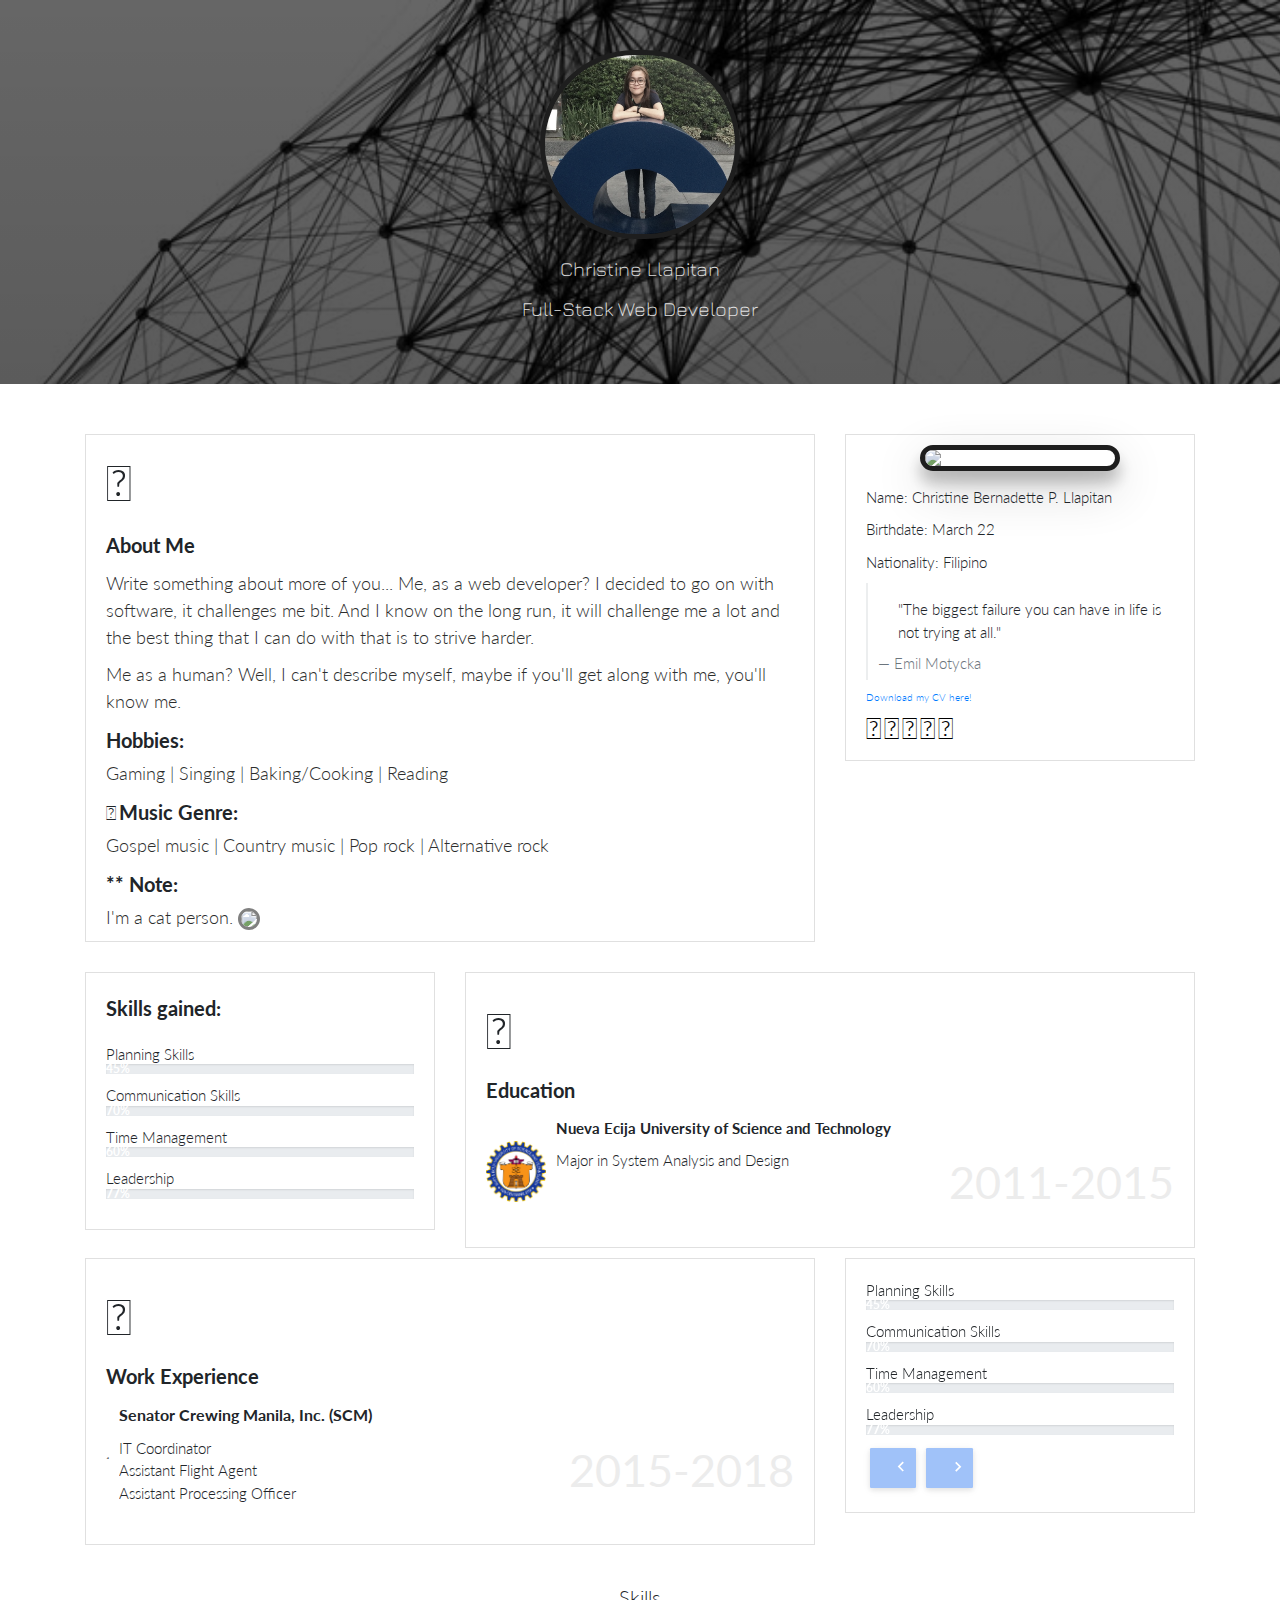
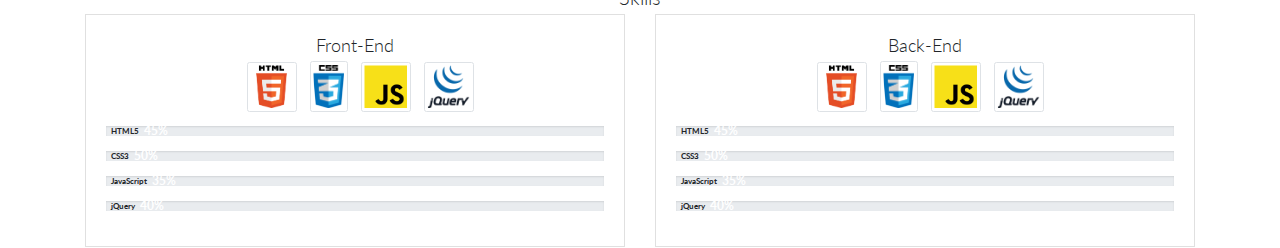
==== index.html @ e7c8477d "MyPortfolio" ====
<!DOCTYPE html>
<html lang="en">
<meta charset="utf-8">
<meta name="viewport" content="width=device-width, initial-scale=1.0">
<meta http-equiv="X-UA-Compatible" content="IE-Edge">	
<!-- Font Awesome -->
<link rel="stylesheet" href="https://maxcdn.bootstrapcdn.com/font-awesome/4.7.0/css/font-awesome.min.css">

<link rel="stylesheet" href="https://use.fontawesome.com/releases/v5.1.0/css/all.css" integrity="sha384-lKuwvrZot6UHsBSfcMvOkWwlCMgc0TaWr+30HWe3a4ltaBwTZhyTEggF5tJv8tbt" crossorigin="anonymous">

<link rel='stylesheet prefetch' href='http://maxcdn.bootstrapcdn.com/bootstrap/3.3.4/css/bootstrap.min.css'>

<!-- Bootstrap core CSS -->
<link href="css/MDB Free/css/bootstrap.min.css" rel="stylesheet">
<!-- Material Design Bootstrap -->
<link href="css/MDB Free/css/mdb.min.css" rel="stylesheet">

<link rel="stylesheet" href="css/home.css">
<head>
	<title>it's Chris </title>
</head>
<body>

	<div class="container-fluid" id="landingimage">
		<div class="row">
			<div id="contents" class="col align-self-center">
				<div id="profile">	
					<img src="img/front.JPG" class="animated bounceIn img-fluid mx-auto d-block z-depth-3" id="imageprof">
				</div>
				<div class="animated bounceInRight text-center">
					<p id="nameko">Christine Llapitan</p>
					<p id="description">Full-Stack Web Developer</p>
				</div>					
			</div>			
		</div>					
	</div>

	<div class="container-fluid" id="section-1">
		<div class="container" id="aboutme">
			<div class="row">
				<div class="col-md-8">
					<div class="border border-light">
						<p><i class="fa-5x fas fa-question-circle"></i></p>
						<p id="titleabout" class="font-weight-bold">About Me</p>
						<p id="info">Write something about more of you...
						Me, as a web developer? I decided to go on with software, it challenges me bit. And I know on the long run, it will challenge me a lot and the best thing that I can do with that is to strive harder.</p>
						<p id="info">Me as a human? Well, I can't describe myself, maybe if you'll 
						get along with me, you'll know me.</p>
						<i class="fa-2x fas fa-table-tennis"></i>
						<label>Hobbies:</label>
						<p id="info">Gaming | Singing | Baking/Cooking | Reading</p>
						<i class="fa-2x fas fa-headphones"></i>
						<label>Music Genre:</label>
						<p id="info">Gospel music | Country music | Pop rock | Alternative rock</p>
						<label>** Note:</label>
						<p id="info">I'm a cat person. <img id="caticon" src="https://png.icons8.com/metro/50/000000/black-cat.png">
						</p>
					</div>
				</div>	
				<div class="col-md-4">
					<div class="border border-light">							
						<div class="middle">
							<img src="img/prof.jpg" class="img-fluid mx-auto d-block z-depth-3">
						</div>
						<br>
						<p id="info">Name: Christine Bernadette P. Llapitan</p>
						<p id="info">Birthdate: March 22</p>
						<p id="info">Nationality: Filipino</p>
						<blockquote class="blockquote">
							<p class="mb-0" id="info">"The biggest failure you can have in life is not trying at all."</p>
							<footer class="blockquote-footer" id="info">Emil Motycka</footer>
						</blockquote> 
						<a href="link/to/your/download/file" download="filename">Download my CV here!</a>
						<p id="social-media">
							<a href=""><i class="fab fa-github-square"></i></a>
							<a href=""><i class="fab fa-gitlab"></i></a>
							<a href=""><i class="fab fa-linkedin"></i></a>
							<a href=""><i class="fab fa-facebook-square"></i></a>
							<a href=""><i class="fab fa-twitter-square"></i></a>
						</p>
					</div>
				</div>
			</div>
		</div>

		<!-- section 2 -->
		<div class="container" id="section-2">
			<div class="row">
				<div class="col-md-4">
					<div class="border border-light">
						<p id="gained" class="font-weight-bold"> Skills gained:</p>
						<div class="barWrapper">
							<p>Planning Skills</p>
							<div class="progress">
								<div class="progress-bar" role="progressbar" aria-valuenow="45" aria-valuemin="0" aria-valuemax="100">
									<span class="font-weight-bold">45%</span>
								</div>
							</div>								
						</div>

						<div class="barWrapper">
							<p>Communication Skills</p>
							<div class="progress">
								<div class="progress-bar" role="progressbar" aria-valuenow="70" aria-valuemin="0" aria-valuemax="100">
									<span class="font-weight-bold">70%</span>
								</div>
							</div>								
						</div>

						<div class="barWrapper">
							<p>Time Management</p>
							<div class="progress">
								<div class="progress-bar" role="progressbar" aria-valuenow="60" aria-valuemin="0" aria-valuemax="100">
									<span class="font-weight-bold">60%</span>
								</div>
							</div>								
						</div>

						<div class="barWrapper">
							<p>Leadership</p>
							<div class="progress">
								<div class="progress-bar" role="progressbar" aria-valuenow="77" aria-valuemin="0" aria-valuemax="100">
									<span class="font-weight-bold">77%</span>
								</div>
							</div>								
						</div>
					</div>
				</div>

				<div class="col-md-8">
					<div class="border border-light">
						<p class="">
							<i class="fa-5x fas fa-graduation-cap"></i>
						</p>
						<h2 class="font-weight-bold">Education</h2>
						<div id="schools">
							<div class="media">
								<img class="d-flex align-self-center mr-3" src="img/logo.png" alt="logo placeholder image">
								<div class="media-body">
									<p class="d-block d-sm-block d-md-block d-lg-none" id="year">2011-2015</p>
									<p class="mt-0 font-weight-bold">Nueva Ecija University of Science and Technology</p>
									<p class="mb-0 d-inline-block">Major in System Analysis and Design</p>
									<p class="pull-right d-inline-block"><span class="d-none d-sm-none d-md-none d-lg-block">2011-2015</span></p>
								</div>
							</div>
						</div>
					</div>
				</div>
			</div>

			<div class="row">
				<div class="col-md-8">
					<div class="border border-light">
						<p class="">
							<i class="fa-5x fas fa-suitcase"></i>
						</p>
						<h2 class="font-weight-bold">Work Experience</h2>
						<div id="work">
							<ul class="list-unstyled">

								<li class="media">
									<p class="d-flex align-self-center mr-3">
										<i class="fas fa-star"></i>
									</p>
									<div class="media-body">
										<p class="d-block d-sm-block d-md-block d-lg-none" id="year">2015-2018</p>
										<p class="mt-0 font-weight-bold">Senator Crewing Manila, Inc. (SCM)</p>
										<div class="mb-0 d-inline-block">								
											<ul class="list-unstyled">
												<li>IT Coordinator</li>
												<li>Assistant Flight Agent</li>
												<li>Assistant Processing Officer</li>
											</ul>
										</div>
										<div class="pull-right d-inline-block">
											<p class="d-none d-sm-none d-md-none d-lg-block">2015-2018</p>
										</div>
									</div>
								</li>
<!-- 
								<li class="media">
									<p class="d-flex align-self-center mr-3">
										<i class="fas fa-star"></i>
									</p>
									<div class="media-body">
										<p class="d-block d-sm-block d-md-block d-lg-none" id="year">2015</p>
										<p class="mt-0 font-weight-bold">Human PH (clothing)</p>
										<div class="mb-0 d-inline-block">
											<ul class="list-unstyled">
												<li>Cashier</li>
											</ul>
										</div>
									</div>
								</li> -->

							</ul>
						</div>							
					</div>
				</div>
				<div class="col-md-4">
					<div class="border border-light">
						<!--Carousel Wrapper-->
						<div id="carousel-example-1z" class="carousel slide carousel-fade" data-ride="carousel" data-interval="false">
							<!--Slides-->
							<div class="carousel-inner" role="listbox">
								<!--First slide-->
								<div class="carousel-item active">
									<!-- <img class="d-block w-100" src="https://mdbootstrap.com/img/Photos/Slides/img%20(130).jpg" alt="First slide"> -->
									<div class="d-block w-100" alt="First slide">
										<div class="barWrapper">
											<p>Planning Skills</p>
											<div class="progress">
												<div class="progress-bar" role="progressbar" aria-valuenow="45" aria-valuemin="0" aria-valuemax="100">
													<span class="font-weight-bold">45%</span>
												</div>
											</div>								
										</div>

										<div class="barWrapper">
											<p>Communication Skills</p>
											<div class="progress">
												<div class="progress-bar" role="progressbar" aria-valuenow="70" aria-valuemin="0" aria-valuemax="100">
													<span class="font-weight-bold">70%</span>
												</div>
											</div>								
										</div>

										<div class="barWrapper">
											<p>Time Management</p>
											<div class="progress">
												<div class="progress-bar" role="progressbar" aria-valuenow="60" aria-valuemin="0" aria-valuemax="100">
													<span class="font-weight-bold">60%</span>
												</div>
											</div>								
										</div>

										<div class="barWrapper">
											<p>Leadership</p>
											<div class="progress">
												<div class="progress-bar" role="progressbar" aria-valuenow="77" aria-valuemin="0" aria-valuemax="100">
													<span class="font-weight-bold">77%</span>
												</div>
											</div>								
										</div>

									</div>
								</div>
								<!--/First slide-->
								<!--Second slide-->
								<div class="carousel-item">
									<img class="d-block w-100" src="https://mdbootstrap.com/img/Photos/Slides/img%20(129).jpg" alt="Second slide">
								</div>
								<!--/Second slide-->
								<!--Third slide-->
								<div class="carousel-item">
									<img class="d-block w-100" src="https://mdbootstrap.com/img/Photos/Slides/img%20(70).jpg" alt="Third slide">
								</div>
								<!--/Third slide-->
							</div>
							<!--/.Slides-->

							<!--Controls-->
							<a class="carousel-control-prev btn btn-primary" href="#carousel-example-1z" role="button" data-slide="prev">
								<span class="carousel-control-prev-icon" aria-hidden="true"></span>
								<span class="sr-only">Previous</span>
							</a>
							<a class="carousel-control-next btn btn-primary" href="#carousel-example-1z" role="button" data-slide="next">
								<span class="carousel-control-next-icon" aria-hidden="true"></span>
								<span class="sr-only">Next</span>
							</a>
							<!--/.Controls-->
						</div>
						<!--/.Carousel Wrapper-->
					</div>
				</div>
			</div>
		</div>


		<!-- section 3 -->
		<div class="container" id="section-3">
			<h2 class="text-center">Skills</h2>
			<div class="row">
				<div class="col-md-6">
					<div id="skills" class="border border-light">
						<div class="text-center">
							<h3>Front-End</h3>
						</div>
						<div class="text-center">								
							<div class="imageprogress d-inline-block">
								<img src="img/html.png" class="img-thumbnail d-none d-sm-block">
							</div>
							<div class="imageprogress  d-inline-block">
								<img src="img/css.png" class="img-thumbnail d-none d-sm-block">
							</div>
							<div class="imageprogress  d-inline-block">
								<img src="img/js.png" class="img-thumbnail d-none d-sm-block">
							</div>
							<div class="imageprogress  d-inline-block">
								<img src="img/jquery.gif" class="img-thumbnail d-none d-sm-block">
							</div>
						</div>
						<div class="barWrapper">
							<div class="progress">
								<p id="label" class="font-weight-bold">HTML5</p>
								<div class="progress-bar" role="progressbar" aria-valuenow="45" aria-valuemin="0" aria-valuemax="100">
									<span class="font-weight-bold">45%</span>
								</div>
							</div>								
						</div>

						<div class="barWrapper">
							<div class="progress">
								<p id="label" class="font-weight-bold">CSS3</p>
								<div class="progress-bar" role="progressbar" aria-valuenow="50" aria-valuemin="0" aria-valuemax="100">
									<span class="font-weight-bold">50%</span>
								</div>
							</div>								
						</div>

						<div class="barWrapper">
							<div class="progress">
								<p id="label" class="font-weight-bold">JavaScript</p>
								<div class="progress-bar" role="progressbar" aria-valuenow="35" aria-valuemin="0" aria-valuemax="100">
									<span class="font-weight-bold">35%</span>
								</div>
							</div>								
						</div>

						<div class="barWrapper">
							<div class="progress">
								<p id="label" class="font-weight-bold">jQuery</p>
								<div class="progress-bar" role="progressbar" aria-valuenow="40" aria-valuemin="0" aria-valuemax="100">
									<span class="font-weight-bold">40%</span>
								</div>
							</div>								
						</div>

					</div>

				</div>

				<div class="col-md-6">

					<div id="skills" class="border border-light">
						<div class="text-center">
							<h3>Back-End</h3>
						</div>
						<div class="text-center">								
							<div class="imageprogress d-inline-block">
								<img src="img/html.png" class="img-thumbnail d-none d-sm-block">
							</div>
							<div class="imageprogress   d-inline-block">
								<img src="img/css.png" class="img-thumbnail d-none d-sm-block">
							</div>
							<div class="imageprogress   d-inline-block">
								<img src="img/js.png" class="img-thumbnail d-none d-sm-block">
							</div>
							<div class="imageprogress   d-inline-block">
								<img src="img/jquery.gif" class="img-thumbnail d-none d-sm-block">
							</div>
						</div>
						<div class="barWrapper">
							<div class="progress">
								<p id="label" class="font-weight-bold">HTML5</p>
								<div class="progress-bar" role="progressbar" aria-valuenow="45" aria-valuemin="0" aria-valuemax="100">
									<span class="font-weight-bold">45%</span>
								</div>
							</div>								
						</div>

						<div class="barWrapper">
							<div class="progress">
								<p id="label" class="font-weight-bold">CSS3</p>
								<div class="progress-bar" role="progressbar" aria-valuenow="50" aria-valuemin="0" aria-valuemax="100">
									<span class="font-weight-bold">50%</span>
								</div>
							</div>								
						</div>

						<div class="barWrapper">
							<div class="progress">
								<p id="label" class="font-weight-bold">JavaScript</p>
								<div class="progress-bar" role="progressbar" aria-valuenow="35" aria-valuemin="0" aria-valuemax="100">
									<span class="font-weight-bold">35%</span>
								</div>
							</div>								
						</div>

						<div class="barWrapper">
							<div class="progress">
								<p id="label" class="font-weight-bold">jQuery</p>
								<div class="progress-bar" role="progressbar" aria-valuenow="40" aria-valuemin="0" aria-valuemax="100">
									<span class="font-weight-bold">40%</span>
								</div>
							</div>								
						</div>

					</div>


				</div>
			</div>

			<div class="row">
				<div class="col-md-6">

				</div>

				<div class="col-md-6">

				</div>
			</div>

		</div>
	</div>
</body>

<script src='http://cdnjs.cloudflare.com/ajax/libs/jquery/2.1.3/jquery.min.js'></script>
<script src='http://maxcdn.bootstrapcdn.com/bootstrap/3.3.4/js/bootstrap.min.js'></script>
<script type="text/javascript" src="css/MDB Free/js/jquery-3.3.1.min.js"></script>
<!-- Bootstrap tooltips -->
<script type="text/javascript" src="css/MDB Free/js/popper.min.js"></script>
<!-- Bootstrap core JavaScript -->
<script type="text/javascript" src="css/MDB Free/js/bootstrap.min.js"></script>
<!-- MDB core JavaScript -->
<script type="text/javascript" src="css/MDB Free/js/mdb.min.js"></script>

<script type="text/javascript" src="js/script.js"></script>
</html>
---- css/home.css ----
@import url('https://fonts.googleapis.com/css?family=Lato');
@import url('https://fonts.googleapis.com/css?family=Jura');

/*

.grid {
	display: grid;
	grid-gap: 10px;
	grid-template-columns: repeat(auto-fill, minmax(250px,1fr));
	grid-auto-rows: 20px;
}*/

body{
	margin: 0 auto;
	font-family: 'Lato', sans-serif;
	text-rendering: optimizeLegibility;
	-webkit-font-smoothing: antialiased;
	/*background-color: #9A9EAB;*/

}

/*Section 1*/

#landingimage{
	/*background-color: black;*/
	background: linear-gradient(rgba(0, 0, 0, .6), rgba(0,0,0,.7)), url('../img/10.jpg');
	background-attachment: fixed;
	background-position: center;
	background-repeat: no-repeat;
	background-size: cover;
	padding-top: 50px;
	padding-bottom: 50px;
	margin: 0 auto;
	/*z-index: -1;*/
}
 div#landingimage div div div#profile img#imageprof{
 	width:200px; 
 	border-radius: 350px; 
 	border: 5px solid #1e1e1e; 
 	filter: grayscale(50%); 
 	-webkit-filter: grayscale(50%);
}

div#landingimage div div div p#nameko{
	font-family: 'Jura', sans-serif;
	font-size: 2em;
	color: #e0e0e0;
}

div#landingimage div div div p#description{
	font-family: 'Jura', sans-serif;
	font-size: 2em;
	color: #e0e0e0;
}


#aboutme div div div p#titleabout{
	font-size: 2em;
}

#aboutme div div.col-md-8 div.border{
	padding-top: 10px;
	padding-left: 20px;
	padding-right: 20px;
}

#aboutme div div.col-md-4 div.border{
	padding-top: 10px;
	padding-left:  20px;
	padding-right: 20px;
}

#aboutme div div #info{
	font-size: 18px;
}

#aboutme div div.col-md-4 #info{
	font-size: 15px;
}

#aboutme div div.col-md-8 p#info{
	/*font-size: 18px;*/
	color: #2c2d2d;
}

#aboutme div div p#social-media a{
	font-size: 30px;
	color:black;

}

#aboutme div div label{
	font-size: 20px;
}

#aboutme div div.col-md-8 img#caticon{
	border: 3px solid gray;
	width: 50px;
}

#aboutme div div img{
	filter: grayscale(50%);
	-webkit-filter: grayscale(50%); /* Safari 6.0 - 9.0 */
	width: 200px;
	/*margin: 0 30px;*/
	border: 5px solid #1e1e1e;
	border-radius: 100px;
}

#aboutme {
	padding-top: 50px;
}


#landingimage #profile{
	padding-bottom: 15px;
}

/*Section 2*/

#section-2{
	padding-top: 30px;
}

div#section-2 div.row{
	padding-bottom: 10px;
}

div#section-2 div div.col-md-4 .border{
	padding: 20px;
}

div#section-2 div div.col-md-4 div.border p#gained{
	margin-bottom: 20px;
	font-size: 2em;
}

div#section-2 div div.col-md-4 div div.barWrapper p{
	font-size: 15px;
	margin-bottom: -1px;
}

div#section-2 div div.col-md-4 div div .progress{
	margin-bottom: 10px;
	border-radius:0;
	overflow:visible;
	height: 10px;
}
div#section-2 div div.col-md-4 div div div .progress-bar{ 
	background:#1d1e21; 
	-webkit-transition: width 1.5s ease-in-out;
	transition: width 1.5s ease-in-out;

}

div#section-2 div div div div#schools{
	margin-top: 15px;
}

div#section-2 div div.col-md-8 .border{
	padding: 20px;
}
 
div#section-2 div div.col-md-8 div div div.media img{
	width: 60px;
}

div#section-2 div div.col-md-8 div div div div.media-body p{
	font-size: 15px;
}

div#section-2 div div.col-md-8 div div div div.media-body p span{
	font-size: 45px;
	color: #ececec;
	opacity: 1;
	font-weight: 400;
}

div#section-2 div div.col-md-4 div div div div.media-body p.mt-0{
	font-size: 16px;
}

div#section-2 div div.col-md-8 div div div div.media-body p#year{
	font-size: 18px;
}

/*Work experiemce*/

div#section-2 div div.col-md-8 div div#carousel-example-1z{
	height: 50vh;
	width: 100%;
}

div#section-2 div div.col-md-8 div div#work{
	margin-top: 15px;
}

div#section-2 div div.col-md-8 div div#work ul li div.media-body p#year{
	font-size: 20px;
}

div#section-2 div div.col-md-8 div div#work ul li div div.pull-right {
	font-size: 45px;
	color: #ececec;
	opacity: 1;
	font-weight: 400;
}

div#section-2 div div.col-md-8 div div#work ul li div p.mt-0{
	font-size: 16px;
}

div#section-2 div div.col-md-8 div div#work ul li div div ul li{
	font-size: 15px;
}




/*Section 3*/

#section-3{
	padding-top: 30px;
}

div#section-3 div div.col-md-6 div#skills{
	padding: 20px;
	/*color: red;*/
}

div#section-3 div div.col-md-6 div#skills div .progress{
	margin-bottom: 15px;
	border-radius:0;
	overflow:visible;
	height: 10px;
}

div#section-3 div div.col-md-6 div#skills div div p#label{
	margin-left: 5px;
	margin-right: 5px;
}

div#section-3 div div.col-md-6 div#skills div div .progress-bar{ 
	background:#1d1e21; 
	-webkit-transition: width 1.5s ease-in-out;
	transition: width 1.5s ease-in-out;

}

div#section-3 div div.col-md-6 div#skills .imageprogress{
	padding-bottom: 10px;
}

div#section-3 div div.col-md-6 div#skills div img{
	width: 50px;
	margin-left: 10px;
}

div#section-3 div div.col-md-6 div#skills div img[src="img/css.png"]{
	width: 38px;
	/*padding-bottom: 10px;*/
}






/*CSS ng ewan ko*/
/*div#profile img#imageprof{
	width:10px; 
	border-radius: 350px;
	margin-left: 100px;
	margin: auto;
}

#websites{
	background-color: #37a9d3;
}

div#mycontact{
	background-color: black;
	padding: 50px;
}

#contactform{
	border: 1px solid black;
}

#mycontact p#imready{
	color: white;
	font-size: 50px;
	font-family: 'Mitr', sans-serif;
}
*/
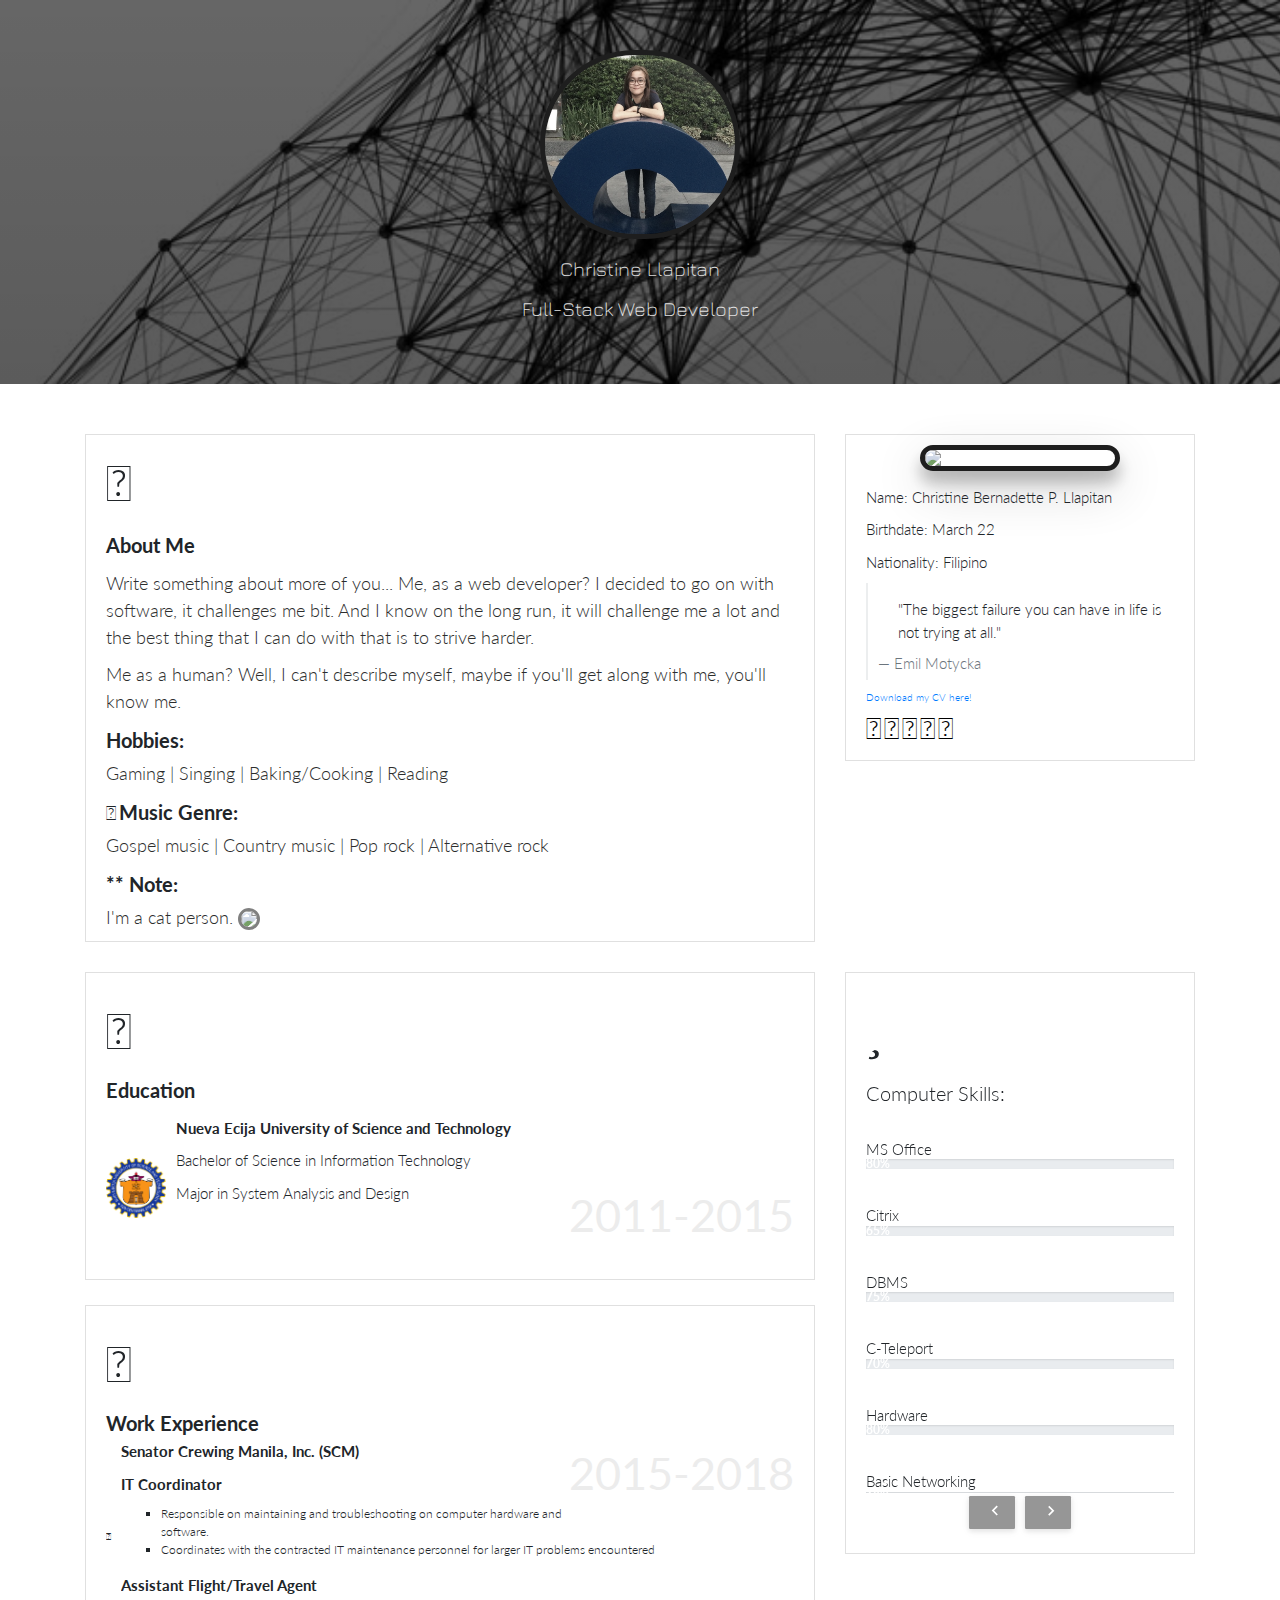
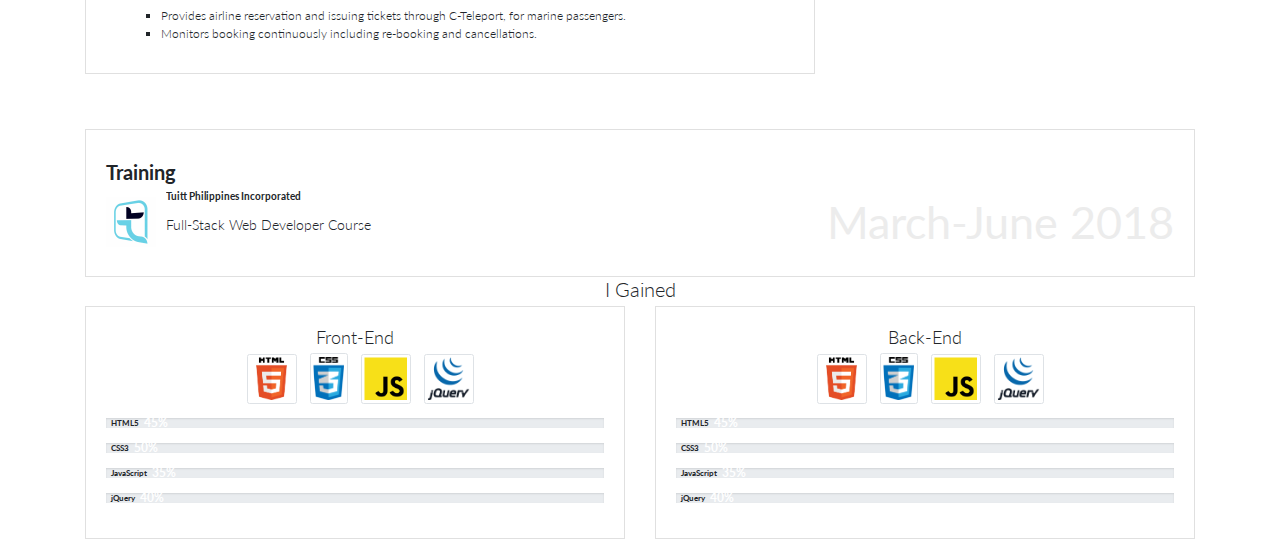
==== commit 88330848: "Portfolio" ====
--- a/index.html
+++ b/index.html
@@ -38,7 +38,7 @@
 	<div class="container-fluid" id="section-1">
 		<div class="container" id="aboutme">
 			<div class="row">
-				<div class="col-md-8">
+				<div class="col-md-8 d-none d-sm-block">
 					<div class="border border-light">
 						<p><i class="fa-5x fas fa-question-circle"></i></p>
 						<p id="titleabout" class="font-weight-bold">About Me</p>
@@ -57,7 +57,7 @@
 						</p>
 					</div>
 				</div>	
-				<div class="col-md-4">
+				<div class="col-md-4 col-sm-12">
 					<div class="border border-light">							
 						<div class="middle">
 							<img src="img/prof.jpg" class="img-fluid mx-auto d-block z-depth-3">
@@ -85,189 +85,300 @@
 
 		<!-- section 2 -->
 		<div class="container" id="section-2">
+
 			<div class="row">
-				<div class="col-md-4">
+
+				<div class="col-md-8">
+
+					<!-- Education -->
 					<div class="border border-light">
-						<p id="gained" class="font-weight-bold"> Skills gained:</p>
-						<div class="barWrapper">
-							<p>Planning Skills</p>
-							<div class="progress">
-								<div class="progress-bar" role="progressbar" aria-valuenow="45" aria-valuemin="0" aria-valuemax="100">
-									<span class="font-weight-bold">45%</span>
-								</div>
-							</div>								
-						</div>
-
-						<div class="barWrapper">
-							<p>Communication Skills</p>
-							<div class="progress">
-								<div class="progress-bar" role="progressbar" aria-valuenow="70" aria-valuemin="0" aria-valuemax="100">
-									<span class="font-weight-bold">70%</span>
-								</div>
-							</div>								
-						</div>
-
-						<div class="barWrapper">
-							<p>Time Management</p>
-							<div class="progress">
-								<div class="progress-bar" role="progressbar" aria-valuenow="60" aria-valuemin="0" aria-valuemax="100">
-									<span class="font-weight-bold">60%</span>
-								</div>
-							</div>								
-						</div>
-
-						<div class="barWrapper">
-							<p>Leadership</p>
-							<div class="progress">
-								<div class="progress-bar" role="progressbar" aria-valuenow="77" aria-valuemin="0" aria-valuemax="100">
-									<span class="font-weight-bold">77%</span>
-								</div>
-							</div>								
-						</div>
-					</div>
-				</div>
-
-				<div class="col-md-8">
-					<div class="border border-light">
+
 						<p class="">
 							<i class="fa-5x fas fa-graduation-cap"></i>
 						</p>
+
 						<h2 class="font-weight-bold">Education</h2>
+
 						<div id="schools">
+
 							<div class="media">
+
 								<img class="d-flex align-self-center mr-3" src="img/logo.png" alt="logo placeholder image">
+
 								<div class="media-body">
 									<p class="d-block d-sm-block d-md-block d-lg-none" id="year">2011-2015</p>
 									<p class="mt-0 font-weight-bold">Nueva Ecija University of Science and Technology</p>
+									<p>Bachelor of Science in Information Technology</p>
 									<p class="mb-0 d-inline-block">Major in System Analysis and Design</p>
 									<p class="pull-right d-inline-block"><span class="d-none d-sm-none d-md-none d-lg-block">2011-2015</span></p>
 								</div>
-							</div>
-						</div>
-					</div>
-				</div>
-			</div>
-
-			<div class="row">
-				<div class="col-md-8">
+
+							</div>
+
+						</div>
+
+					</div>
+
 					<div class="border border-light">
+
 						<p class="">
 							<i class="fa-5x fas fa-suitcase"></i>
 						</p>
+
 						<h2 class="font-weight-bold">Work Experience</h2>
+
 						<div id="work">
+
 							<ul class="list-unstyled">
 
 								<li class="media">
+
 									<p class="d-flex align-self-center mr-3">
-										<i class="fas fa-star"></i>
+										<i class="fas fa-circle"></i>
 									</p>
+
 									<div class="media-body">
+
 										<p class="d-block d-sm-block d-md-block d-lg-none" id="year">2015-2018</p>
-										<p class="mt-0 font-weight-bold">Senator Crewing Manila, Inc. (SCM)</p>
-										<div class="mb-0 d-inline-block">								
-											<ul class="list-unstyled">
-												<li>IT Coordinator</li>
-												<li>Assistant Flight Agent</li>
-												<li>Assistant Processing Officer</li>
-											</ul>
-										</div>
+										<p class="mt-0 d-inline-block font-weight-bold">Senator Crewing Manila, Inc. (SCM)</p>
 										<div class="pull-right d-inline-block">
 											<p class="d-none d-sm-none d-md-none d-lg-block">2015-2018</p>
 										</div>
-									</div>
+
+										<div class="mb-0">	
+
+											<ul class="list-unstyled">
+
+												<li>
+													<p class="font-weight-bold position">IT Coordinator</p>
+
+													<ul class="">
+														<li>Responsible on maintaining and troubleshooting on computer hardware and software.</li>
+														<li> Coordinates with the contracted IT maintenance personnel for larger IT problems encountered</li>
+													</ul>
+
+												</li>
+
+												<br>
+
+												<li>
+													<p class="font-weight-bold position">Assistant Flight/Travel Agent</p>
+
+													<ul class="">
+														<li>Provides airline reservation and issuing tickets through C-Teleport, for marine passengers.</li>
+														<li>Monitors booking continuously including re-booking and cancellations.</li>
+													</ul>
+												</li>
+
+											</ul>
+										</div>
+
+									</div>
+
 								</li>
-<!-- 
-								<li class="media">
-									<p class="d-flex align-self-center mr-3">
-										<i class="fas fa-star"></i>
-									</p>
-									<div class="media-body">
-										<p class="d-block d-sm-block d-md-block d-lg-none" id="year">2015</p>
-										<p class="mt-0 font-weight-bold">Human PH (clothing)</p>
-										<div class="mb-0 d-inline-block">
-											<ul class="list-unstyled">
-												<li>Cashier</li>
-											</ul>
-										</div>
-									</div>
-								</li> -->
 
 							</ul>
-						</div>							
-					</div>
+
+						</div>	
+
+					</div>
+
 				</div>
-				<div class="col-md-4">
+
+				<div class="col-md-4 col-sm-12">
+
 					<div class="border border-light">
 						<!--Carousel Wrapper-->
-						<div id="carousel-example-1z" class="carousel slide carousel-fade" data-ride="carousel" data-interval="false">
+						<div id="carousel-work" class="carousel slide carousel-fade" data-ride="carousel" data-interval="false">
 							<!--Slides-->
 							<div class="carousel-inner" role="listbox">
 								<!--First slide-->
 								<div class="carousel-item active">
+									<p>
+									<i class="fa-5x fas fa-star"></i>
+									</p>
+
+									<p id="gained">Computer Skills:</p>
+
+									<div class="d-block w-100" alt="Second slide">
+										<div class="barWrapper">
+											<p>MS Office</p>
+											<div class="progress">
+												<div class="progress-bar" role="progressbar" aria-valuenow="80" aria-valuemin="0" aria-valuemax="100">
+													<span class="font-weight-bold">80%</span>
+												</div>
+											</div>								
+										</div>
+
+										<div class="barWrapper">
+											<p>Citrix</p>
+											<div class="progress">
+												<div class="progress-bar" role="progressbar" aria-valuenow="65" aria-valuemin="0" aria-valuemax="100">
+													<span class="font-weight-bold">65%</span>
+												</div>
+											</div>								
+										</div>
+
+										<div class="barWrapper">
+											<p>DBMS</p>
+											<div class="progress">
+												<div class="progress-bar" role="progressbar" aria-valuenow="75" aria-valuemin="0" aria-valuemax="100">
+													<span class="font-weight-bold">75%</span>
+												</div>
+											</div>								
+										</div>
+
+										<div class="barWrapper">
+											<p>C-Teleport</p>
+											<div class="progress">
+												<div class="progress-bar" role="progressbar" aria-valuenow="70" aria-valuemin="0" aria-valuemax="100">
+													<span class="font-weight-bold">70%</span>
+												</div>
+											</div>								
+										</div>
+
+
+										<div class="barWrapper">
+											<p>Hardware</p>
+											<div class="progress">
+												<div class="progress-bar" role="progressbar" aria-valuenow="80" aria-valuemin="0" aria-valuemax="100">
+													<span class="font-weight-bold">80%</span>
+												</div>
+											</div>								
+										</div>
+
+
+										<div class="barWrapper">
+											<p>Basic Networking</p>
+											<div class="progress">
+												<div class="progress-bar" role="progressbar" aria-valuenow="69" aria-valuemin="0" aria-valuemax="100">
+													<span class="font-weight-bold">69%</span>
+												</div>
+											</div>								
+										</div>
+									</div>
+								</div>
+								<!--/First slide-->
+
+								<!--Second slide-->
+								<div class="carousel-item">
+									<p>
+									<i class="fa-5x fas fa-star"></i>
+									</p>
+
+									<p id="gained">Intermediate:</p>
+
 									<!-- <img class="d-block w-100" src="https://mdbootstrap.com/img/Photos/Slides/img%20(130).jpg" alt="First slide"> -->
 									<div class="d-block w-100" alt="First slide">
 										<div class="barWrapper">
-											<p>Planning Skills</p>
-											<div class="progress">
-												<div class="progress-bar" role="progressbar" aria-valuenow="45" aria-valuemin="0" aria-valuemax="100">
-													<span class="font-weight-bold">45%</span>
-												</div>
-											</div>								
-										</div>
-
-										<div class="barWrapper">
-											<p>Communication Skills</p>
-											<div class="progress">
-												<div class="progress-bar" role="progressbar" aria-valuenow="70" aria-valuemin="0" aria-valuemax="100">
-													<span class="font-weight-bold">70%</span>
-												</div>
-											</div>								
-										</div>
-
-										<div class="barWrapper">
-											<p>Time Management</p>
-											<div class="progress">
-												<div class="progress-bar" role="progressbar" aria-valuenow="60" aria-valuemin="0" aria-valuemax="100">
-													<span class="font-weight-bold">60%</span>
-												</div>
-											</div>								
-										</div>
-
-										<div class="barWrapper">
-											<p>Leadership</p>
-											<div class="progress">
-												<div class="progress-bar" role="progressbar" aria-valuenow="77" aria-valuemin="0" aria-valuemax="100">
-													<span class="font-weight-bold">77%</span>
-												</div>
-											</div>								
-										</div>
-
-									</div>
-								</div>
-								<!--/First slide-->
-								<!--Second slide-->
+											<p>Patience</p>
+											<div class="progress">
+												<div class="progress-bar" role="progressbar" aria-valuenow="80" aria-valuemin="0" aria-valuemax="100">
+													<span class="font-weight-bold">80%</span>
+												</div>
+											</div>								
+										</div>
+
+										<div class="barWrapper">
+											<p>Coordination</p>
+											<div class="progress">
+												<div class="progress-bar" role="progressbar" aria-valuenow="75" aria-valuemin="0" aria-valuemax="100">
+													<span class="font-weight-bold">75%</span>
+												</div>
+											</div>								
+										</div>
+
+										<div class="barWrapper">
+											<p>Interpersonal Skills</p>
+											<div class="progress">
+												<div class="progress-bar" role="progressbar" aria-valuenow="75" aria-valuemin="0" aria-valuemax="100">
+													<span class="font-weight-bold">75%</span>
+												</div>
+											</div>								
+										</div>
+
+										<div class="barWrapper">
+											<p>Customer Sevice Skills</p>
+											<div class="progress">
+												<div class="progress-bar" role="progressbar" aria-valuenow="90" aria-valuemin="0" aria-valuemax="100">
+													<span class="font-weight-bold">90%</span>
+												</div>
+											</div>								
+										</div>
+									</div>
+
+									<div class="barWrapper">
+										<p>Adaptibility/Flexbility</p>
+										<div class="progress">
+											<div class="progress-bar" role="progressbar" aria-valuenow="78" aria-valuemin="0" aria-valuemax="100">
+												<span class="font-weight-bold">78%</span>
+											</div>
+										</div>								
+									</div>
+
+								</div>	
+								<!--/Second slide-->
+
+								<!-- Third slide -->
 								<div class="carousel-item">
-									<img class="d-block w-100" src="https://mdbootstrap.com/img/Photos/Slides/img%20(129).jpg" alt="Second slide">
-								</div>
-								<!--/Second slide-->
-								<!--Third slide-->
-								<div class="carousel-item">
-									<img class="d-block w-100" src="https://mdbootstrap.com/img/Photos/Slides/img%20(70).jpg" alt="Third slide">
-								</div>
-								<!--/Third slide-->
+									<p>
+									<i class="fa-5x fas fa-star"></i>
+									</p>
+									
+									<p id="gained">Beginner:</p>
+									<div class="barWrapper">
+										<p>Planning Skills</p>
+										<div class="progress">
+											<div class="progress-bar" role="progressbar" aria-valuenow="45" aria-valuemin="0" aria-valuemax="100">
+												<span class="font-weight-bold">45%</span>
+											</div>
+										</div>								
+									</div>
+
+									<div class="barWrapper">
+										<p>Communication Skills</p>
+										<div class="progress">
+											<div class="progress-bar" role="progressbar" aria-valuenow="70" aria-valuemin="0" aria-valuemax="100">
+												<span class="font-weight-bold">70%</span>
+											</div>
+										</div>								
+									</div>
+
+									<div class="barWrapper">
+										<p>Time Management</p>
+										<div class="progress">
+											<div class="progress-bar" role="progressbar" aria-valuenow="60" aria-valuemin="0" aria-valuemax="100">
+												<span class="font-weight-bold">60%</span>
+											</div>
+										</div>								
+									</div>
+
+									<div class="barWrapper">
+										<p>Leadership</p>
+										<div class="progress">
+											<div class="progress-bar" role="progressbar" aria-valuenow="77" aria-valuemin="0" aria-valuemax="100">
+												<span class="font-weight-bold">77%</span>
+											</div>
+										</div>								
+									</div>
+								</div>
+								<!-- /Third slide -->
+
+
 							</div>
 							<!--/.Slides-->
 
-							<!--Controls-->
-							<a class="carousel-control-prev btn btn-primary" href="#carousel-example-1z" role="button" data-slide="prev">
-								<span class="carousel-control-prev-icon" aria-hidden="true"></span>
-								<span class="sr-only">Previous</span>
-							</a>
-							<a class="carousel-control-next btn btn-primary" href="#carousel-example-1z" role="button" data-slide="next">
-								<span class="carousel-control-next-icon" aria-hidden="true"></span>
-								<span class="sr-only">Next</span>
-							</a>
+							<div class="text-center">
+								<!--Controls-->
+								<a class="carousel-control-prev btn btn-sm btn-elegant" href="#carousel-work" role="button" data-slide="prev">
+									<span class="carousel-control-prev-icon" aria-hidden="true"></span>
+									<span class="sr-only">Previous</span>
+								</a>
+								<a class="carousel-control-next btn btn-sm btn-elegant" href="#carousel-work" role="button" data-slide="next">
+									<span class="carousel-control-next-icon" aria-hidden="true"></span>
+									<span class="sr-only">Next</span>
+								</a>
+							</div>
 							<!--/.Controls-->
 						</div>
 						<!--/.Carousel Wrapper-->
@@ -276,29 +387,69 @@
 			</div>
 		</div>
 
-
 		<!-- section 3 -->
 		<div class="container" id="section-3">
-			<h2 class="text-center">Skills</h2>
+
 			<div class="row">
+				<div class="col">
+					<div id="training" class="border border-light">
+						<p>
+							<i class="fa-5x fas fa-award"></i>
+						</p>
+						<div>
+							<h2 class="font-weight-bold">Training</h2>
+						</div>
+
+						<div id="tuitt">
+							<div class="media">
+								<img class="d-flex align-self-center mr-3" src="img/tuitt.jpg" alt="logo placeholder image">
+								<div class="media-body">
+									<p class="d-block d-sm-block d-md-block d-lg-none">Graduated: June 2018</p>
+									<div class="d-inline-block">
+										<p id="train" class="font-weight-bold">Tuitt Philippines Incorporated</p>
+									</div>
+									<div class="pull-right d-inline-block">
+										<span class="d-none d-sm-none d-md-none d-lg-block">March-June 2018</span>
+									</div>
+									<p class="mt-0">Full-Stack Web Developer Course</p>
+								</div>
+							</div>
+						</div>
+
+					</div>
+				</div>
+			</div>
+
+			<h2 class="text-center">I Gained</h2>
+
+			<div class="row">
+
 				<div class="col-md-6">
+
 					<div id="skills" class="border border-light">
+
 						<div class="text-center">
 							<h3>Front-End</h3>
 						</div>
-						<div class="text-center">								
+
+						<div class="text-center">
+
 							<div class="imageprogress d-inline-block">
 								<img src="img/html.png" class="img-thumbnail d-none d-sm-block">
 							</div>
+
 							<div class="imageprogress  d-inline-block">
 								<img src="img/css.png" class="img-thumbnail d-none d-sm-block">
 							</div>
+
 							<div class="imageprogress  d-inline-block">
 								<img src="img/js.png" class="img-thumbnail d-none d-sm-block">
 							</div>
+
 							<div class="imageprogress  d-inline-block">
 								<img src="img/jquery.gif" class="img-thumbnail d-none d-sm-block">
 							</div>
+
 						</div>
 						<div class="barWrapper">
 							<div class="progress">
@@ -343,10 +494,13 @@
 				<div class="col-md-6">
 
 					<div id="skills" class="border border-light">
+
 						<div class="text-center">
 							<h3>Back-End</h3>
 						</div>
-						<div class="text-center">								
+
+						<div class="text-center">	
+
 							<div class="imageprogress d-inline-block">
 								<img src="img/html.png" class="img-thumbnail d-none d-sm-block">
 							</div>
@@ -359,7 +513,9 @@
 							<div class="imageprogress   d-inline-block">
 								<img src="img/jquery.gif" class="img-thumbnail d-none d-sm-block">
 							</div>
-						</div>
+
+						</div>
+
 						<div class="barWrapper">
 							<div class="progress">
 								<p id="label" class="font-weight-bold">HTML5</p>
@@ -396,24 +552,26 @@
 							</div>								
 						</div>
 
-					</div>
-
-
-				</div>
+					</div><!-- /skills -->
+
+				</div><!-- /col-md-6 -->
+
+			</div> <!-- /2ndrow -->
+
+		</div> <!-- /container -->
+
+		<div class="row">
+			<div class="col-md-6">
+
 			</div>
 
-			<div class="row">
-				<div class="col-md-6">
-
-				</div>
-
-				<div class="col-md-6">
-
-				</div>
+			<div class="col-md-6">
+
 			</div>
-
 		</div>
+
 	</div>
+</div>
 </body>
 
 <script src='http://cdnjs.cloudflare.com/ajax/libs/jquery/2.1.3/jquery.min.js'></script>
@@ -426,5 +584,5 @@
 <!-- MDB core JavaScript -->
 <script type="text/javascript" src="css/MDB Free/js/mdb.min.js"></script>
 
-<script type="text/javascript" src="js/script.js"></script>
+<script type="text/javascript" src="js/index.js"></script>
 </html>--- a/css/home.css
+++ b/css/home.css
@@ -122,16 +122,17 @@
 	padding-top: 30px;
 }
 
-div#section-2 div.row{
-	padding-bottom: 10px;
+div#section-2 div div.col-md-4 div div#carousel-work div.carousel-inner{
+	height: 500px;
+
 }
 
 div#section-2 div div.col-md-4 .border{
 	padding: 20px;
 }
 
-div#section-2 div div.col-md-4 div.border p#gained{
-	margin-bottom: 20px;
+div#section-2 div div.col-md-4 div.border div div div p#gained{
+	margin-bottom: 30px;
 	font-size: 2em;
 }
 
@@ -141,7 +142,7 @@
 }
 
 div#section-2 div div.col-md-4 div div .progress{
-	margin-bottom: 10px;
+	margin-bottom: 35px;
 	border-radius:0;
 	overflow:visible;
 	height: 10px;
@@ -152,6 +153,9 @@
 	transition: width 1.5s ease-in-out;
 
 }
+div#section-2 div div.col-md-4 div div div div.media-body p.mt-0{
+	font-size: 16px;
+}
 
 div#section-2 div div div div#schools{
 	margin-top: 15px;
@@ -159,6 +163,7 @@
 
 div#section-2 div div.col-md-8 .border{
 	padding: 20px;
+	margin-bottom: 25px;
 }
  
 div#section-2 div div.col-md-8 div div div.media img{
@@ -176,51 +181,59 @@
 	font-weight: 400;
 }
 
-div#section-2 div div.col-md-4 div div div div.media-body p.mt-0{
-	font-size: 16px;
-}
 
 div#section-2 div div.col-md-8 div div div div.media-body p#year{
 	font-size: 18px;
 }
 
-/*Work experiemce*/
-
-div#section-2 div div.col-md-8 div div#carousel-example-1z{
-	height: 50vh;
-	width: 100%;
-}
-
-div#section-2 div div.col-md-8 div div#work{
-	margin-top: 15px;
-}
-
-div#section-2 div div.col-md-8 div div#work ul li div.media-body p#year{
-	font-size: 20px;
-}
-
-div#section-2 div div.col-md-8 div div#work ul li div div.pull-right {
+div#section-2 div div.col-md-8 div.border div#work ul li div.media-body div.pull-right p{
 	font-size: 45px;
 	color: #ececec;
 	opacity: 1;
-	font-weight: 400;
-}
-
-div#section-2 div div.col-md-8 div div#work ul li div p.mt-0{
-	font-size: 16px;
-}
-
-div#section-2 div div.col-md-8 div div#work ul li div div ul li{
-	font-size: 15px;
-}
-
-
-
-
+	font-weight: 400;	
+}
+
+div#section-2 div div.col-md-8 div.border div#work ul li div.media-body p.mt-0{
+	font-size: 15px;
+}
+
+div#section-2 div div.col-md-8 div.border div#work ul li div.media-body p#year{
+	font-size: 18px;
+}
+
+div#section-2 div div.col-md-8 div.border div#work ul li div.media-body div ul li p.position{
+	font-size: 15px;
+}
+
+div#section-2 div div.col-md-8 div.border div#work ul li div.media-body div ul li ul li {
+	font-size: 12px;
+}
 /*Section 3*/
 
 #section-3{
 	padding-top: 30px;
+}
+
+div#section-3 div div div#training {
+	padding: 20px;
+}
+
+div#section-3 div div div#training div#tuitt div div div.pull-right{
+	font-size: 45px;
+	color: #ececec;
+	opacity: 1;
+	font-weight: 400;	
+}
+
+div#section-3 div div div#training div#tuitt div img{
+	width: 50px;
+}
+
+div#section-3 div div div#training div#tuitt div div div.d-inline-block p,
+{	font-size: 15px;
+}
+div#section-3 div div div#training div#tuitt div div p.mt-0{
+	font-size: 14px;
 }
 
 div#section-3 div div.col-md-6 div#skills{
@@ -263,33 +276,16 @@
 
 
 
-
-
-
-/*CSS ng ewan ko*/
-/*div#profile img#imageprof{
-	width:10px; 
-	border-radius: 350px;
-	margin-left: 100px;
-	margin: auto;
-}
-
-#websites{
-	background-color: #37a9d3;
-}
-
-div#mycontact{
-	background-color: black;
-	padding: 50px;
-}
-
-#contactform{
-	border: 1px solid black;
-}
-
-#mycontact p#imready{
-	color: white;
-	font-size: 50px;
-	font-family: 'Mitr', sans-serif;
-}
-*/+/*Media queries*/
+@media (min-width: 320px) and (max-width: 480px){
+
+div#section-2 div div.col-md-4 div div .progress{
+	margin-bottom: 30px;
+	border-radius:0;
+	overflow:visible;
+	height: 10px;
+}
+
+
+
+}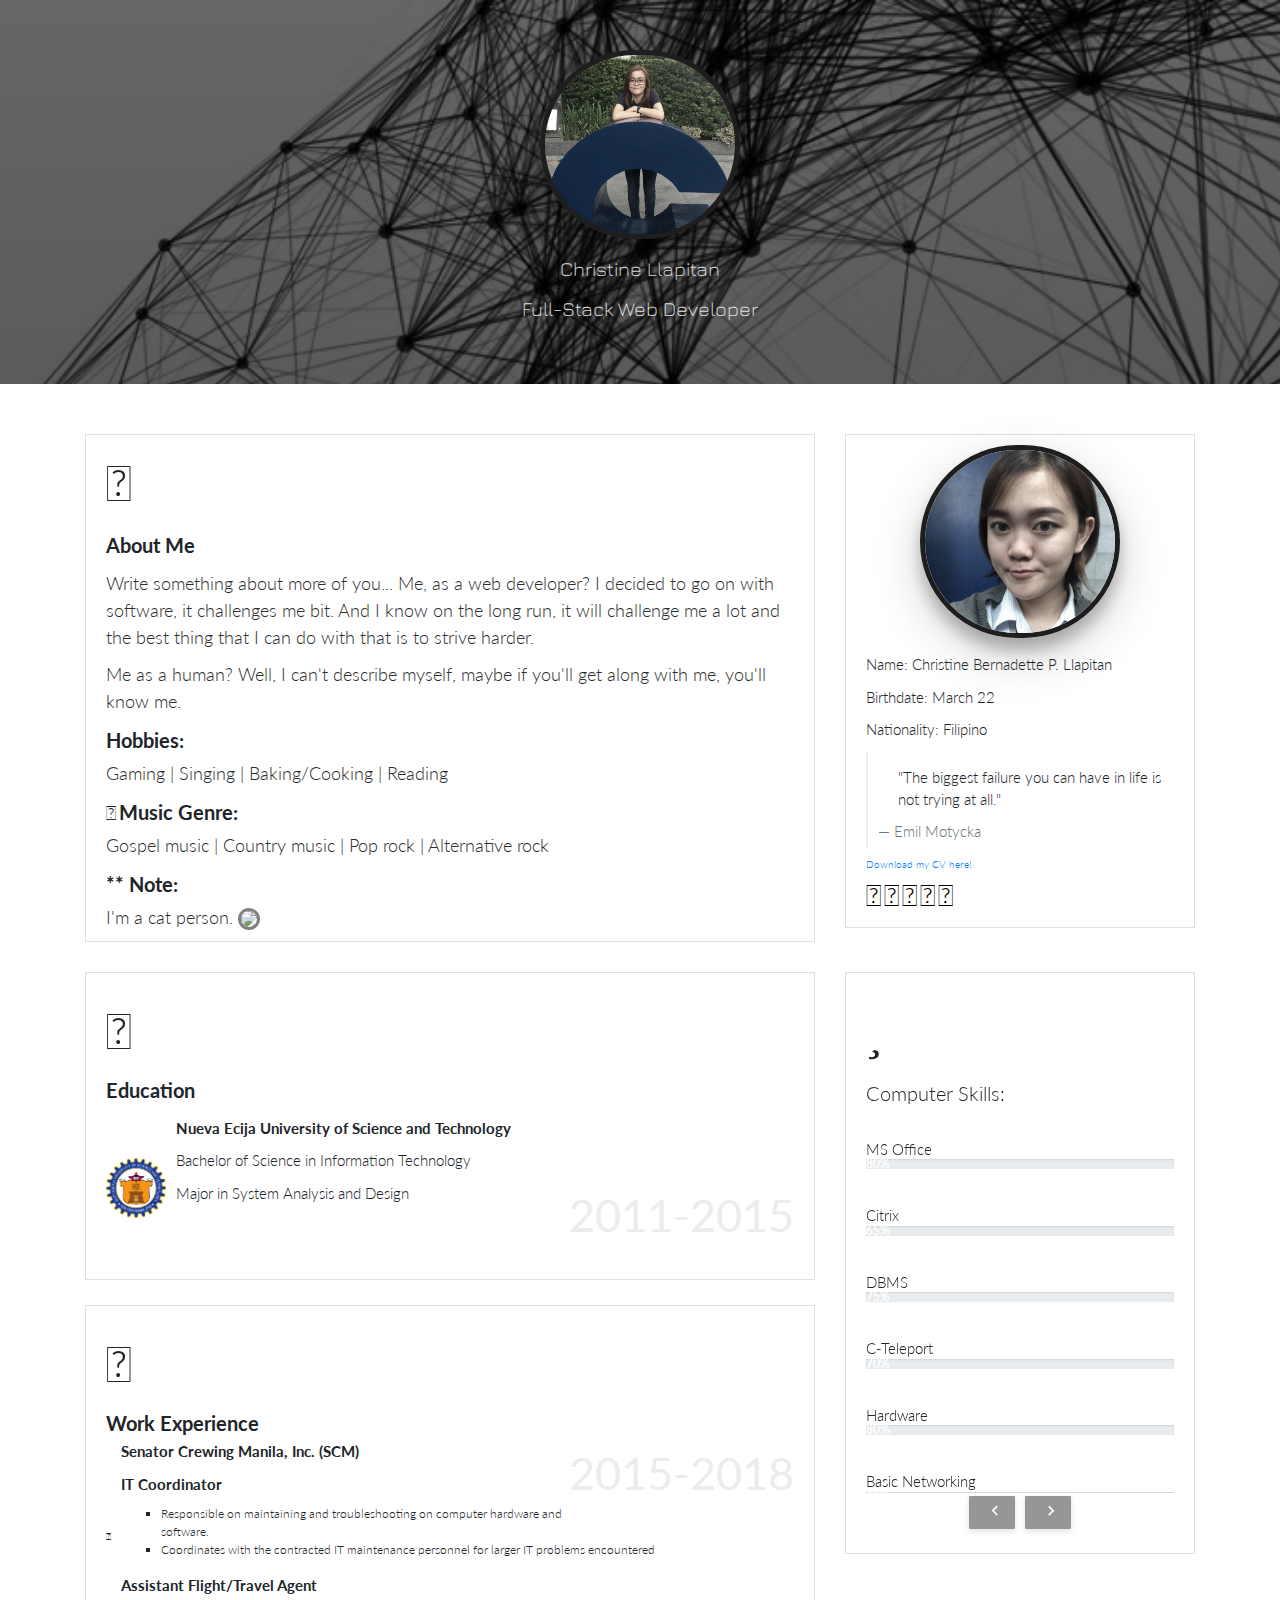
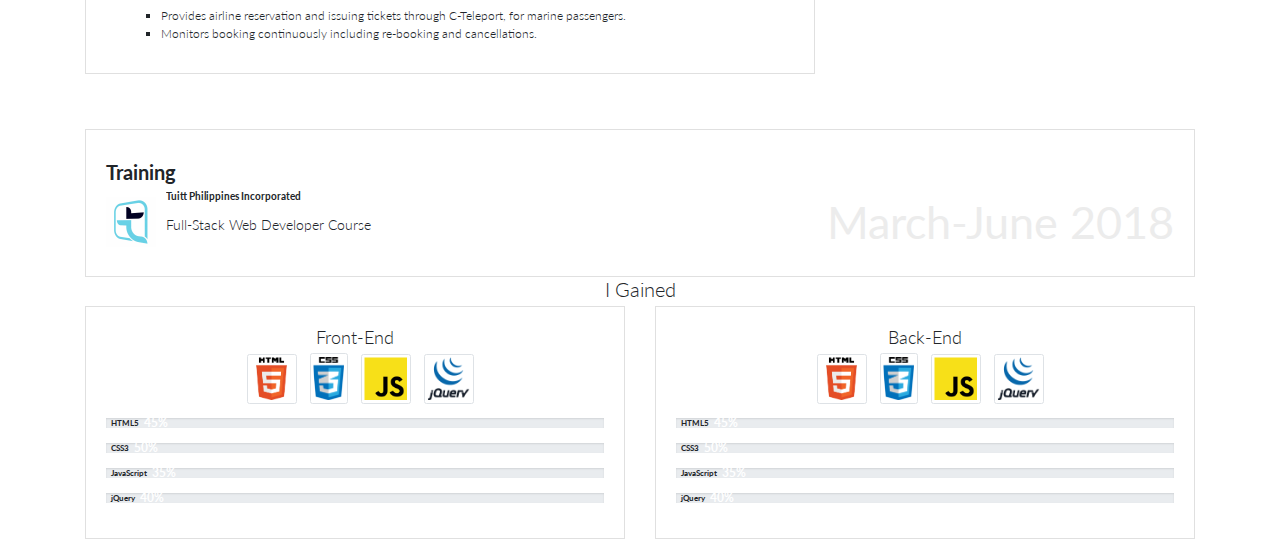
==== commit ba8f6570: "Changed" ====
--- a/index.html
+++ b/index.html
@@ -60,7 +60,7 @@
 				<div class="col-md-4 col-sm-12">
 					<div class="border border-light">							
 						<div class="middle">
-							<img src="img/prof.jpg" class="img-fluid mx-auto d-block z-depth-3">
+							<img src="img/prof.JPG" class="img-fluid mx-auto d-block z-depth-3">
 						</div>
 						<br>
 						<p id="info">Name: Christine Bernadette P. Llapitan</p>
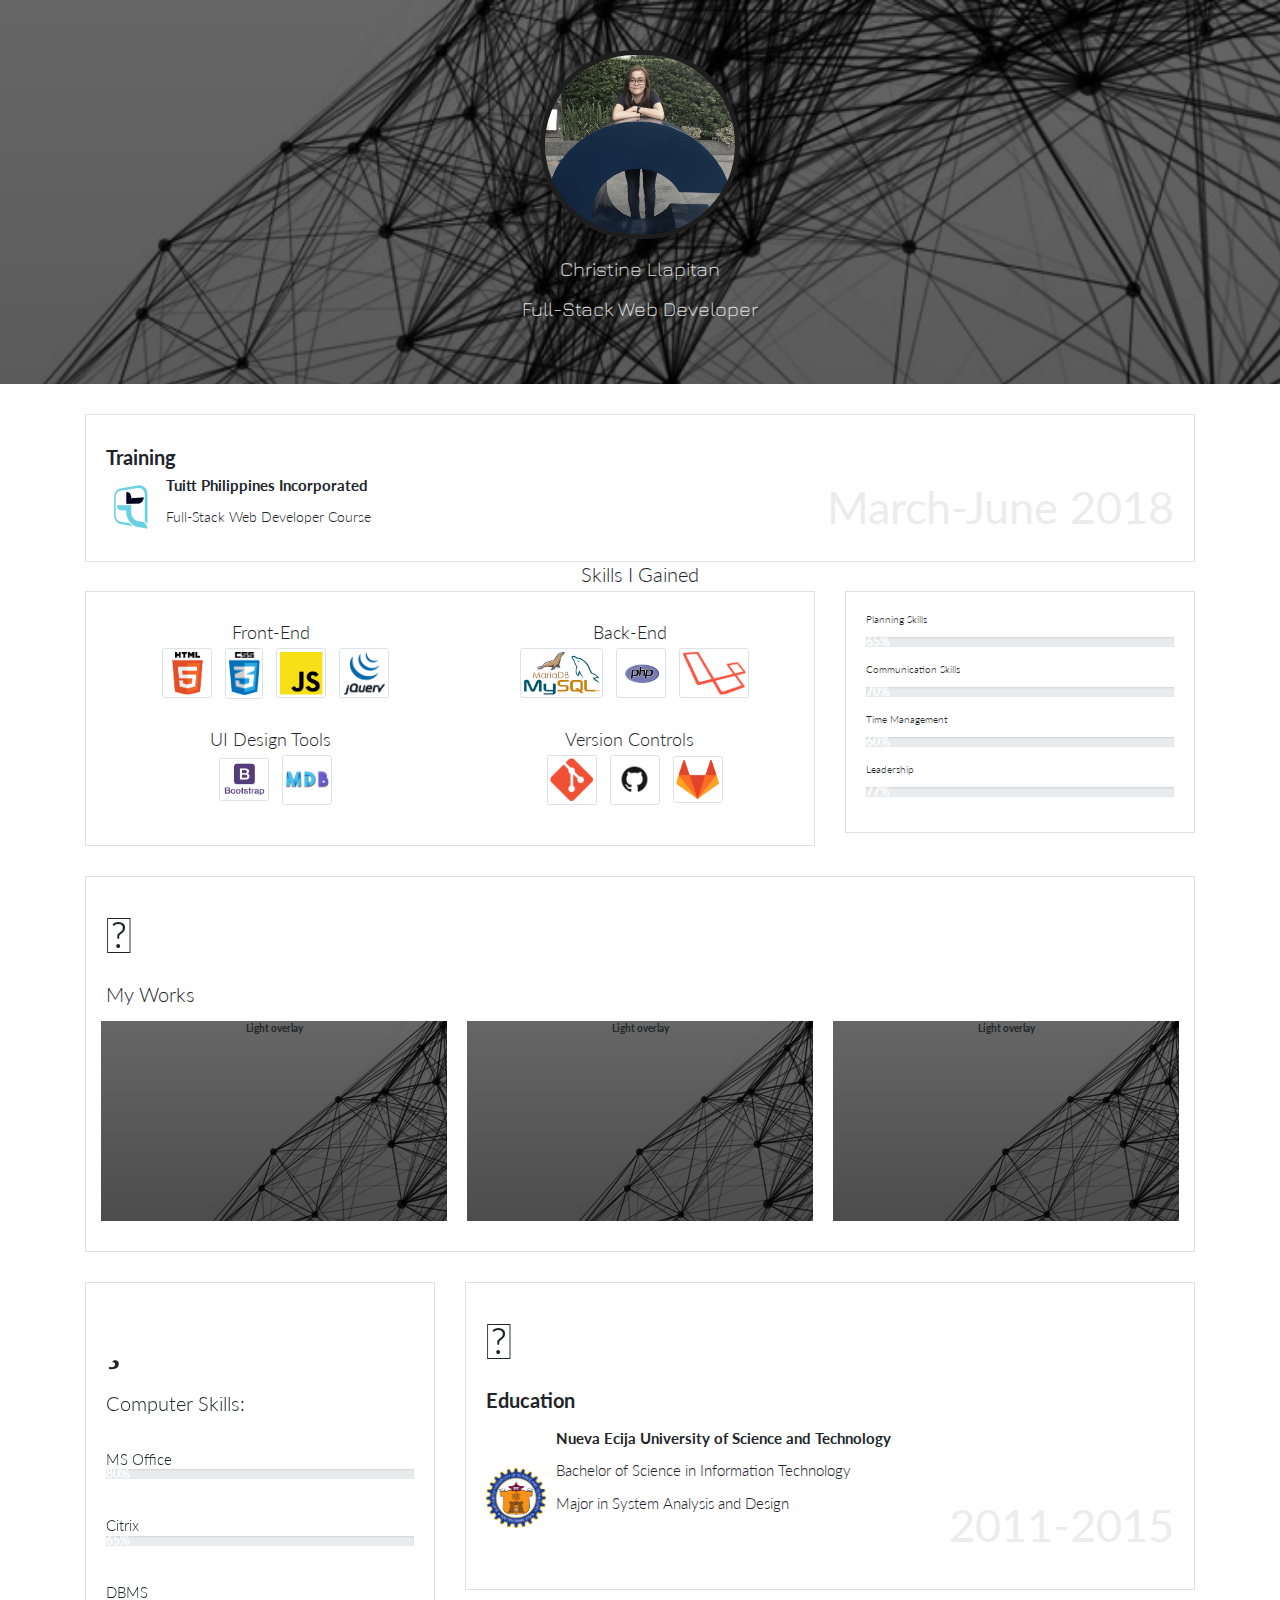
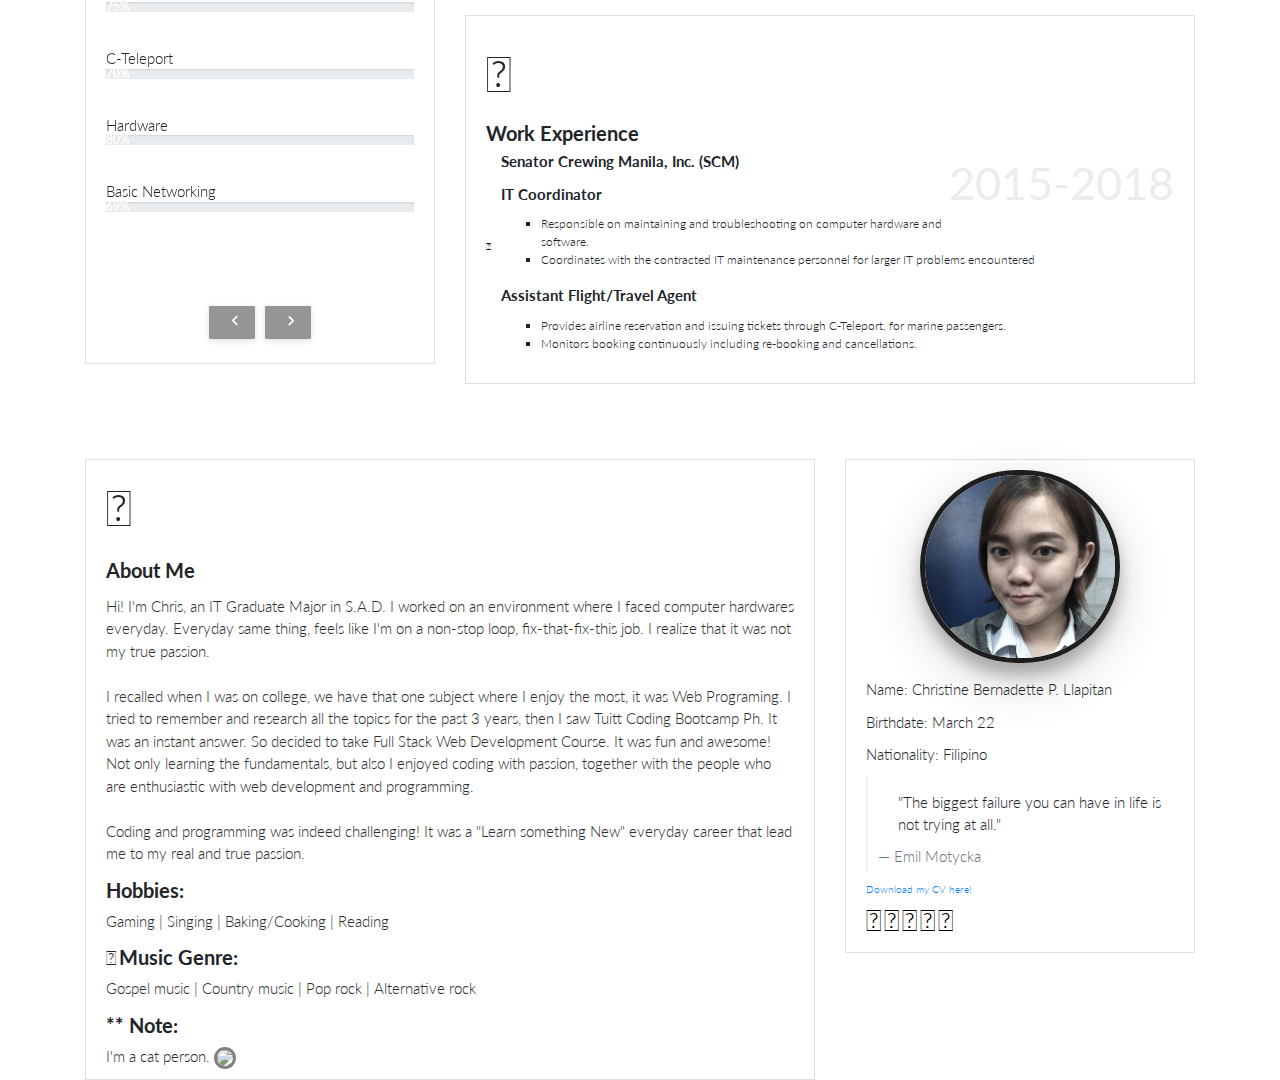
==== commit 90ffeaed: "adding designs" ====
--- a/index.html
+++ b/index.html
@@ -36,16 +36,521 @@
 	</div>
 
 	<div class="container-fluid" id="section-1">
+
+		<!-- section 3 -->
+		<div class="container" id="section-3">
+
+			<div class="row">
+				<div class="col">
+					<div id="training" class="border border-light">
+						<p>
+							<i class="fa-5x fas fa-award"></i>
+						</p>
+						<div>
+							<h2 class="font-weight-bold">Training</h2>
+						</div>
+
+						<div id="tuitt">
+							<div class="media">
+								<img class="d-flex align-self-center mr-3" src="img/tuitt.jpg" alt="logo placeholder image">
+								<div class="media-body">
+									<p class="d-block d-sm-block d-md-block d-lg-none">Graduated: June 2018</p>
+									<div class="d-inline-block">
+										<p id="train" class="font-weight-bold">Tuitt Philippines Incorporated</p>
+									</div>
+									<div class="pull-right d-inline-block">
+										<span class="d-none d-sm-none d-md-none d-lg-block">March-June 2018</span>
+									</div>
+									<p class="mt-0">Full-Stack Web Developer Course</p>
+								</div>
+							</div>
+						</div>
+
+					</div>
+				</div>
+			</div>
+
+			<h2 class="text-center">Skills I Gained</h2>
+
+			<div class="row">
+
+				<div class="col-md-8">
+
+					<div id="skills" class="border border-light">
+
+						<div class="row">
+							
+							<div class="col-md-6">
+
+								<div class="text-center">
+									<h3>Front-End</h3>
+								</div>
+
+								<div class="text-center" id="tools">
+
+									<div class="imageprogress d-inline-block">
+										<img src="img/html.png" class="img-thumbnail">
+									</div>
+
+									<div class="imageprogress  d-inline-block">
+										<img src="img/css.png" class="img-thumbnail">
+									</div>
+
+									<div class="imageprogress  d-inline-block">
+										<img src="img/js.png" class="img-thumbnail">
+									</div>
+
+									<div class="imageprogress  d-inline-block">
+										<img src="img/jquery.gif" class="img-thumbnail">
+									</div>
+
+								</div>
+
+							</div>
+
+							<div class="col-md-6">
+								
+								<div class="text-center">
+									<h3>Back-End</h3>
+								</div>
+
+								<div class="text-center" id="tools">	
+
+									<div class="imageprogress d-inline-block">
+										<img src="img/mysql-mariadb.png" class="img-thumbnail">
+									</div>
+									<div class="imageprogress   d-inline-block">
+										<img src="img/php.png" class="img-thumbnail">
+									</div>
+									<div class="imageprogress   d-inline-block">
+										<img src="img/laravel.png" class="img-thumbnail">
+									</div>
+
+								</div>
+							</div>
+						</div>
+
+						<div class="row">
+							
+							<div class="col-md-6">
+
+								<div class="text-center">
+									<h3>UI Design Tools</h3>
+								</div>
+
+								<div class="text-center" id="tools">
+
+									<div class="imageprogress d-inline-block">
+										<img src="img/bootstrap.png" class="img-thumbnail">
+									</div>
+
+									<div class="imageprogress  d-inline-block">
+										<img src="img/mdb.png" class="img-thumbnail">
+									</div>
+
+								</div>
+							</div>
+
+							<div class="col-md-6">
+								
+								<div class="text-center">
+									<h3>Version Controls</h3>
+								</div>
+
+								<div class="text-center" id="tools">	
+
+									<div class="imageprogress d-inline-block">
+										<img src="img/git.png" class="img-thumbnail">
+									</div>
+									<div class="imageprogress   d-inline-block">
+										<img src="img/github.png" class="img-thumbnail">
+									</div>
+									<div class="imageprogress   d-inline-block">
+										<img src="img/gitlab.png" class="img-thumbnail">
+									</div>
+
+								</div>
+							</div>
+						</div>
+					</div>
+
+				</div>
+
+				<div class="col-md-4">
+
+					<div id="skills" class="border border-light">
+
+						<div class="barWrapper">
+							<p>Planning Skills</p>
+							<div class="progress">
+								<div class="progress-bar" role="progressbar" aria-valuenow="65" aria-valuemin="0" aria-valuemax="100">
+									<span class="font-weight-bold">65%</span>
+								</div>
+							</div>								
+						</div>
+
+						<div class="barWrapper">
+							<p>Communication Skills</p>
+							<div class="progress">
+								<div class="progress-bar" role="progressbar" aria-valuenow="70" aria-valuemin="0" aria-valuemax="100">
+									<span class="font-weight-bold">70%</span>
+								</div>
+							</div>								
+						</div>
+
+						<div class="barWrapper">
+							<p>Time Management</p>
+							<div class="progress">
+								<div class="progress-bar" role="progressbar" aria-valuenow="60" aria-valuemin="0" aria-valuemax="100">
+									<span class="font-weight-bold">60%</span>
+								</div>
+							</div>								
+						</div>
+
+						<div class="barWrapper">
+							<p>Leadership</p>
+							<div class="progress">
+								<div class="progress-bar" role="progressbar" aria-valuenow="77" aria-valuemin="0" aria-valuemax="100">
+									<span class="font-weight-bold">77%</span>
+								</div>
+							</div>								
+						</div>
+					</div>
+
+				</div><!-- /skills -->
+
+			</div><!-- /col-md-6 -->
+		</div>
+
+		<div class="container" id="section-4">
+			<div class="row">
+				
+				<div class="col">
+
+					<div class="border border-light">
+						<p><i class="fa-5x fas fa-file"></i></p>
+						<h2>My Works</h2>
+
+						<div class="row">
+
+							<div class="col-md-4">
+								
+								<div class="view overlay">
+									<div class="text-center">
+										<p class="font-weight-bold align-middle">Light overlay</p>
+									</div>
+									<div class="mask flex-center">
+										<img src="img/csp1.jpg" class="img-fluid " alt="">
+									</div>
+								</div>
+
+							</div>
+
+							<div class="col-md-4">
+								
+								<div class="view overlay">
+									<div class="text-center">
+										<p class="font-weight-bold">Light overlay</p>
+									</div>
+									<div class="mask flex-center">
+										<img src="img/csp1.jpg" class="img-fluid " alt="">
+									</div>
+								</div>
+
+							</div>
+
+							<div class="col-md-4">
+								
+								<div class="view overlay">
+									<div class="text-center">
+										<p class="font-weight-bold">Light overlay</p>
+									</div>
+									<div class="mask flex-center">
+										<img src="img/csp1.jpg" class="img-fluid " alt="">
+									</div>
+								</div>
+
+							</div>
+
+						</div>
+
+
+					</div>
+				</div>
+			</div>
+		</div>
+
+		<!-- section 2 -->
+		<div class="container" id="section-2">
+
+			<div class="row">
+
+				<div class="col-md-4 col-sm-12">
+
+					<div class="border border-light">
+						<!--Carousel Wrapper-->
+						<div id="carousel-work" class="carousel slide carousel-fade" data-ride="carousel" data-interval="false">
+							<!--Slides-->
+							<div class="carousel-inner" role="listbox">
+								<!--First slide-->
+								<div class="carousel-item active">
+									<p>
+										<i class="fa-5x fas fa-star"></i>
+									</p>
+
+									<p id="gained">Computer Skills:</p>
+
+									<div class="d-block w-100" alt="Second slide">
+										<div class="barWrapper">
+											<p>MS Office</p>
+											<div class="progress">
+												<div class="progress-bar" role="progressbar" aria-valuenow="80" aria-valuemin="0" aria-valuemax="100">
+													<span class="font-weight-bold">80%</span>
+												</div>
+											</div>								
+										</div>
+
+										<div class="barWrapper">
+											<p>Citrix</p>
+											<div class="progress">
+												<div class="progress-bar" role="progressbar" aria-valuenow="65" aria-valuemin="0" aria-valuemax="100">
+													<span class="font-weight-bold">65%</span>
+												</div>
+											</div>								
+										</div>
+
+										<div class="barWrapper">
+											<p>DBMS</p>
+											<div class="progress">
+												<div class="progress-bar" role="progressbar" aria-valuenow="75" aria-valuemin="0" aria-valuemax="100">
+													<span class="font-weight-bold">75%</span>
+												</div>
+											</div>								
+										</div>
+
+										<div class="barWrapper">
+											<p>C-Teleport</p>
+											<div class="progress">
+												<div class="progress-bar" role="progressbar" aria-valuenow="70" aria-valuemin="0" aria-valuemax="100">
+													<span class="font-weight-bold">70%</span>
+												</div>
+											</div>								
+										</div>
+
+
+										<div class="barWrapper">
+											<p>Hardware</p>
+											<div class="progress">
+												<div class="progress-bar" role="progressbar" aria-valuenow="80" aria-valuemin="0" aria-valuemax="100">
+													<span class="font-weight-bold">80%</span>
+												</div>
+											</div>								
+										</div>
+
+
+										<div class="barWrapper">
+											<p>Basic Networking</p>
+											<div class="progress">
+												<div class="progress-bar" role="progressbar" aria-valuenow="69" aria-valuemin="0" aria-valuemax="100">
+													<span class="font-weight-bold">69%</span>
+												</div>
+											</div>								
+										</div>
+									</div>
+								</div>
+								<!--/First slide-->
+
+								<!--Second slide-->
+								<div class="carousel-item">
+									<p>
+										<i class="fa-5x fas fa-star"></i>
+									</p>
+
+									<p id="gained">Intermediate:</p>
+
+									<!-- <img class="d-block w-100" src="https://mdbootstrap.com/img/Photos/Slides/img%20(130).jpg" alt="First slide"> -->
+									<div class="d-block w-100" alt="First slide">
+										<div class="barWrapper">
+											<p>Patience</p>
+											<div class="progress">
+												<div class="progress-bar" role="progressbar" aria-valuenow="80" aria-valuemin="0" aria-valuemax="100">
+													<span class="font-weight-bold">80%</span>
+												</div>
+											</div>								
+										</div>
+
+										<div class="barWrapper">
+											<p>Coordination</p>
+											<div class="progress">
+												<div class="progress-bar" role="progressbar" aria-valuenow="75" aria-valuemin="0" aria-valuemax="100">
+													<span class="font-weight-bold">75%</span>
+												</div>
+											</div>								
+										</div>
+
+										<div class="barWrapper">
+											<p>Interpersonal Skills</p>
+											<div class="progress">
+												<div class="progress-bar" role="progressbar" aria-valuenow="75" aria-valuemin="0" aria-valuemax="100">
+													<span class="font-weight-bold">75%</span>
+												</div>
+											</div>								
+										</div>
+
+										<div class="barWrapper">
+											<p>Customer Sevice Skills</p>
+											<div class="progress">
+												<div class="progress-bar" role="progressbar" aria-valuenow="90" aria-valuemin="0" aria-valuemax="100">
+													<span class="font-weight-bold">90%</span>
+												</div>
+											</div>								
+										</div>
+									</div>
+
+									<div class="barWrapper">
+										<p>Adaptibility/Flexbility</p>
+										<div class="progress">
+											<div class="progress-bar" role="progressbar" aria-valuenow="78" aria-valuemin="0" aria-valuemax="100">
+												<span class="font-weight-bold">78%</span>
+											</div>
+										</div>								
+									</div>
+
+								</div>	
+								<!--/Second slide-->
+
+							</div>
+							<!--/.Slides-->
+
+							<div class="text-center">
+								<!--Controls-->
+								<a class="carousel-control-prev btn btn-sm btn-elegant" href="#carousel-work" role="button" data-slide="prev">
+									<span class="carousel-control-prev-icon" aria-hidden="true"></span>
+									<span class="sr-only">Previous</span>
+								</a>
+								<a class="carousel-control-next btn btn-sm btn-elegant" href="#carousel-work" role="button" data-slide="next">
+									<span class="carousel-control-next-icon" aria-hidden="true"></span>
+									<span class="sr-only">Next</span>
+								</a>
+							</div>
+							<!--/.Controls-->
+						</div>
+						<!--/.Carousel Wrapper-->
+					</div>
+				</div>
+
+				<div class="col-md-8">
+
+					<!-- Education -->
+					<div class="border border-light">
+
+						<p class="">
+							<i class="fa-5x fas fa-graduation-cap"></i>
+						</p>
+
+						<h2 class="font-weight-bold">Education</h2>
+
+						<div id="schools">
+
+							<div class="media">
+
+								<img class="d-flex align-self-center mr-3" src="img/logo.png" alt="logo placeholder image">
+
+								<div class="media-body">
+									<p class="d-block d-sm-block d-md-block d-lg-none" id="year">2011-2015</p>
+									<p class="mt-0 font-weight-bold">Nueva Ecija University of Science and Technology</p>
+									<p>Bachelor of Science in Information Technology</p>
+									<p class="mb-0 d-inline-block">Major in System Analysis and Design</p>
+									<p class="pull-right d-inline-block"><span class="d-none d-sm-none d-md-none d-lg-block">2011-2015</span></p>
+								</div>
+
+							</div>
+
+						</div>
+
+					</div>
+
+					<div class="border border-light">
+
+						<p class="">
+							<i class="fa-5x fas fa-suitcase"></i>
+						</p>
+
+						<h2 class="font-weight-bold">Work Experience</h2>
+
+						<div id="work">
+
+							<ul class="list-unstyled">
+
+								<li class="media">
+
+									<p class="d-flex align-self-center mr-3">
+										<i class="fas fa-circle"></i>
+									</p>
+
+									<div class="media-body">
+
+										<p class="d-block d-sm-block d-md-block d-lg-none" id="year">2015-2018</p>
+										<p class="mt-0 d-inline-block font-weight-bold">Senator Crewing Manila, Inc. (SCM)</p>
+										<div class="pull-right d-inline-block">
+											<p class="d-none d-sm-none d-md-none d-lg-block">2015-2018</p>
+										</div>
+
+										<div class="mb-0">	
+
+											<ul class="list-unstyled">
+
+												<li>
+													<p class="font-weight-bold position">IT Coordinator</p>
+
+													<ul class="">
+														<li>Responsible on maintaining and troubleshooting on computer hardware and software.</li>
+														<li> Coordinates with the contracted IT maintenance personnel for larger IT problems encountered</li>
+													</ul>
+
+												</li>
+
+												<br>
+
+												<li>
+													<p class="font-weight-bold position">Assistant Flight/Travel Agent</p>
+
+													<ul class="">
+														<li>Provides airline reservation and issuing tickets through C-Teleport, for marine passengers.</li>
+														<li>Monitors booking continuously including re-booking and cancellations.</li>
+													</ul>
+												</li>
+
+											</ul>
+										</div>
+
+									</div>
+
+								</li>
+
+							</ul>
+
+						</div>	
+
+					</div>
+				</div>
+
+			</div>
+		</div>
+
 		<div class="container" id="aboutme">
 			<div class="row">
 				<div class="col-md-8 d-none d-sm-block">
 					<div class="border border-light">
 						<p><i class="fa-5x fas fa-question-circle"></i></p>
 						<p id="titleabout" class="font-weight-bold">About Me</p>
-						<p id="info">Write something about more of you...
-						Me, as a web developer? I decided to go on with software, it challenges me bit. And I know on the long run, it will challenge me a lot and the best thing that I can do with that is to strive harder.</p>
-						<p id="info">Me as a human? Well, I can't describe myself, maybe if you'll 
-						get along with me, you'll know me.</p>
+						<p id="info">Hi! I'm Chris, an IT Graduate Major in S.A.D. I worked on an environment where I faced computer hardwares everyday. Everyday same thing, feels like I'm on a non-stop loop, fix-that-fix-this job. I realize that it was not my true passion. 
+							<br>
+							<br>
+							I recalled when I was on college, we have that one subject where I enjoy the most, it was Web Programing. I tried to remember and research all the topics for the past 3 years, then I saw Tuitt Coding Bootcamp Ph. It was an instant answer. So decided to take Full Stack Web Development Course. It was fun and awesome! Not only learning the fundamentals, but also I enjoyed coding with passion, together with the people who are enthusiastic with web development and programming.
+							<br>
+							<br>
+						Coding and programming was indeed challenging! It was a "Learn something New" everyday career that lead me to my real and true passion. </p>
 						<i class="fa-2x fas fa-table-tennis"></i>
 						<label>Hobbies:</label>
 						<p id="info">Gaming | Singing | Baking/Cooking | Reading</p>
@@ -83,495 +588,9 @@
 			</div>
 		</div>
 
-		<!-- section 2 -->
-		<div class="container" id="section-2">
-
-			<div class="row">
-
-				<div class="col-md-8">
-
-					<!-- Education -->
-					<div class="border border-light">
-
-						<p class="">
-							<i class="fa-5x fas fa-graduation-cap"></i>
-						</p>
-
-						<h2 class="font-weight-bold">Education</h2>
-
-						<div id="schools">
-
-							<div class="media">
-
-								<img class="d-flex align-self-center mr-3" src="img/logo.png" alt="logo placeholder image">
-
-								<div class="media-body">
-									<p class="d-block d-sm-block d-md-block d-lg-none" id="year">2011-2015</p>
-									<p class="mt-0 font-weight-bold">Nueva Ecija University of Science and Technology</p>
-									<p>Bachelor of Science in Information Technology</p>
-									<p class="mb-0 d-inline-block">Major in System Analysis and Design</p>
-									<p class="pull-right d-inline-block"><span class="d-none d-sm-none d-md-none d-lg-block">2011-2015</span></p>
-								</div>
-
-							</div>
-
-						</div>
-
-					</div>
-
-					<div class="border border-light">
-
-						<p class="">
-							<i class="fa-5x fas fa-suitcase"></i>
-						</p>
-
-						<h2 class="font-weight-bold">Work Experience</h2>
-
-						<div id="work">
-
-							<ul class="list-unstyled">
-
-								<li class="media">
-
-									<p class="d-flex align-self-center mr-3">
-										<i class="fas fa-circle"></i>
-									</p>
-
-									<div class="media-body">
-
-										<p class="d-block d-sm-block d-md-block d-lg-none" id="year">2015-2018</p>
-										<p class="mt-0 d-inline-block font-weight-bold">Senator Crewing Manila, Inc. (SCM)</p>
-										<div class="pull-right d-inline-block">
-											<p class="d-none d-sm-none d-md-none d-lg-block">2015-2018</p>
-										</div>
-
-										<div class="mb-0">	
-
-											<ul class="list-unstyled">
-
-												<li>
-													<p class="font-weight-bold position">IT Coordinator</p>
-
-													<ul class="">
-														<li>Responsible on maintaining and troubleshooting on computer hardware and software.</li>
-														<li> Coordinates with the contracted IT maintenance personnel for larger IT problems encountered</li>
-													</ul>
-
-												</li>
-
-												<br>
-
-												<li>
-													<p class="font-weight-bold position">Assistant Flight/Travel Agent</p>
-
-													<ul class="">
-														<li>Provides airline reservation and issuing tickets through C-Teleport, for marine passengers.</li>
-														<li>Monitors booking continuously including re-booking and cancellations.</li>
-													</ul>
-												</li>
-
-											</ul>
-										</div>
-
-									</div>
-
-								</li>
-
-							</ul>
-
-						</div>	
-
-					</div>
-
-				</div>
-
-				<div class="col-md-4 col-sm-12">
-
-					<div class="border border-light">
-						<!--Carousel Wrapper-->
-						<div id="carousel-work" class="carousel slide carousel-fade" data-ride="carousel" data-interval="false">
-							<!--Slides-->
-							<div class="carousel-inner" role="listbox">
-								<!--First slide-->
-								<div class="carousel-item active">
-									<p>
-									<i class="fa-5x fas fa-star"></i>
-									</p>
-
-									<p id="gained">Computer Skills:</p>
-
-									<div class="d-block w-100" alt="Second slide">
-										<div class="barWrapper">
-											<p>MS Office</p>
-											<div class="progress">
-												<div class="progress-bar" role="progressbar" aria-valuenow="80" aria-valuemin="0" aria-valuemax="100">
-													<span class="font-weight-bold">80%</span>
-												</div>
-											</div>								
-										</div>
-
-										<div class="barWrapper">
-											<p>Citrix</p>
-											<div class="progress">
-												<div class="progress-bar" role="progressbar" aria-valuenow="65" aria-valuemin="0" aria-valuemax="100">
-													<span class="font-weight-bold">65%</span>
-												</div>
-											</div>								
-										</div>
-
-										<div class="barWrapper">
-											<p>DBMS</p>
-											<div class="progress">
-												<div class="progress-bar" role="progressbar" aria-valuenow="75" aria-valuemin="0" aria-valuemax="100">
-													<span class="font-weight-bold">75%</span>
-												</div>
-											</div>								
-										</div>
-
-										<div class="barWrapper">
-											<p>C-Teleport</p>
-											<div class="progress">
-												<div class="progress-bar" role="progressbar" aria-valuenow="70" aria-valuemin="0" aria-valuemax="100">
-													<span class="font-weight-bold">70%</span>
-												</div>
-											</div>								
-										</div>
-
-
-										<div class="barWrapper">
-											<p>Hardware</p>
-											<div class="progress">
-												<div class="progress-bar" role="progressbar" aria-valuenow="80" aria-valuemin="0" aria-valuemax="100">
-													<span class="font-weight-bold">80%</span>
-												</div>
-											</div>								
-										</div>
-
-
-										<div class="barWrapper">
-											<p>Basic Networking</p>
-											<div class="progress">
-												<div class="progress-bar" role="progressbar" aria-valuenow="69" aria-valuemin="0" aria-valuemax="100">
-													<span class="font-weight-bold">69%</span>
-												</div>
-											</div>								
-										</div>
-									</div>
-								</div>
-								<!--/First slide-->
-
-								<!--Second slide-->
-								<div class="carousel-item">
-									<p>
-									<i class="fa-5x fas fa-star"></i>
-									</p>
-
-									<p id="gained">Intermediate:</p>
-
-									<!-- <img class="d-block w-100" src="https://mdbootstrap.com/img/Photos/Slides/img%20(130).jpg" alt="First slide"> -->
-									<div class="d-block w-100" alt="First slide">
-										<div class="barWrapper">
-											<p>Patience</p>
-											<div class="progress">
-												<div class="progress-bar" role="progressbar" aria-valuenow="80" aria-valuemin="0" aria-valuemax="100">
-													<span class="font-weight-bold">80%</span>
-												</div>
-											</div>								
-										</div>
-
-										<div class="barWrapper">
-											<p>Coordination</p>
-											<div class="progress">
-												<div class="progress-bar" role="progressbar" aria-valuenow="75" aria-valuemin="0" aria-valuemax="100">
-													<span class="font-weight-bold">75%</span>
-												</div>
-											</div>								
-										</div>
-
-										<div class="barWrapper">
-											<p>Interpersonal Skills</p>
-											<div class="progress">
-												<div class="progress-bar" role="progressbar" aria-valuenow="75" aria-valuemin="0" aria-valuemax="100">
-													<span class="font-weight-bold">75%</span>
-												</div>
-											</div>								
-										</div>
-
-										<div class="barWrapper">
-											<p>Customer Sevice Skills</p>
-											<div class="progress">
-												<div class="progress-bar" role="progressbar" aria-valuenow="90" aria-valuemin="0" aria-valuemax="100">
-													<span class="font-weight-bold">90%</span>
-												</div>
-											</div>								
-										</div>
-									</div>
-
-									<div class="barWrapper">
-										<p>Adaptibility/Flexbility</p>
-										<div class="progress">
-											<div class="progress-bar" role="progressbar" aria-valuenow="78" aria-valuemin="0" aria-valuemax="100">
-												<span class="font-weight-bold">78%</span>
-											</div>
-										</div>								
-									</div>
-
-								</div>	
-								<!--/Second slide-->
-
-								<!-- Third slide -->
-								<div class="carousel-item">
-									<p>
-									<i class="fa-5x fas fa-star"></i>
-									</p>
-									
-									<p id="gained">Beginner:</p>
-									<div class="barWrapper">
-										<p>Planning Skills</p>
-										<div class="progress">
-											<div class="progress-bar" role="progressbar" aria-valuenow="45" aria-valuemin="0" aria-valuemax="100">
-												<span class="font-weight-bold">45%</span>
-											</div>
-										</div>								
-									</div>
-
-									<div class="barWrapper">
-										<p>Communication Skills</p>
-										<div class="progress">
-											<div class="progress-bar" role="progressbar" aria-valuenow="70" aria-valuemin="0" aria-valuemax="100">
-												<span class="font-weight-bold">70%</span>
-											</div>
-										</div>								
-									</div>
-
-									<div class="barWrapper">
-										<p>Time Management</p>
-										<div class="progress">
-											<div class="progress-bar" role="progressbar" aria-valuenow="60" aria-valuemin="0" aria-valuemax="100">
-												<span class="font-weight-bold">60%</span>
-											</div>
-										</div>								
-									</div>
-
-									<div class="barWrapper">
-										<p>Leadership</p>
-										<div class="progress">
-											<div class="progress-bar" role="progressbar" aria-valuenow="77" aria-valuemin="0" aria-valuemax="100">
-												<span class="font-weight-bold">77%</span>
-											</div>
-										</div>								
-									</div>
-								</div>
-								<!-- /Third slide -->
-
-
-							</div>
-							<!--/.Slides-->
-
-							<div class="text-center">
-								<!--Controls-->
-								<a class="carousel-control-prev btn btn-sm btn-elegant" href="#carousel-work" role="button" data-slide="prev">
-									<span class="carousel-control-prev-icon" aria-hidden="true"></span>
-									<span class="sr-only">Previous</span>
-								</a>
-								<a class="carousel-control-next btn btn-sm btn-elegant" href="#carousel-work" role="button" data-slide="next">
-									<span class="carousel-control-next-icon" aria-hidden="true"></span>
-									<span class="sr-only">Next</span>
-								</a>
-							</div>
-							<!--/.Controls-->
-						</div>
-						<!--/.Carousel Wrapper-->
-					</div>
-				</div>
-			</div>
-		</div>
-
-		<!-- section 3 -->
-		<div class="container" id="section-3">
-
-			<div class="row">
-				<div class="col">
-					<div id="training" class="border border-light">
-						<p>
-							<i class="fa-5x fas fa-award"></i>
-						</p>
-						<div>
-							<h2 class="font-weight-bold">Training</h2>
-						</div>
-
-						<div id="tuitt">
-							<div class="media">
-								<img class="d-flex align-self-center mr-3" src="img/tuitt.jpg" alt="logo placeholder image">
-								<div class="media-body">
-									<p class="d-block d-sm-block d-md-block d-lg-none">Graduated: June 2018</p>
-									<div class="d-inline-block">
-										<p id="train" class="font-weight-bold">Tuitt Philippines Incorporated</p>
-									</div>
-									<div class="pull-right d-inline-block">
-										<span class="d-none d-sm-none d-md-none d-lg-block">March-June 2018</span>
-									</div>
-									<p class="mt-0">Full-Stack Web Developer Course</p>
-								</div>
-							</div>
-						</div>
-
-					</div>
-				</div>
-			</div>
-
-			<h2 class="text-center">I Gained</h2>
-
-			<div class="row">
-
-				<div class="col-md-6">
-
-					<div id="skills" class="border border-light">
-
-						<div class="text-center">
-							<h3>Front-End</h3>
-						</div>
-
-						<div class="text-center">
-
-							<div class="imageprogress d-inline-block">
-								<img src="img/html.png" class="img-thumbnail d-none d-sm-block">
-							</div>
-
-							<div class="imageprogress  d-inline-block">
-								<img src="img/css.png" class="img-thumbnail d-none d-sm-block">
-							</div>
-
-							<div class="imageprogress  d-inline-block">
-								<img src="img/js.png" class="img-thumbnail d-none d-sm-block">
-							</div>
-
-							<div class="imageprogress  d-inline-block">
-								<img src="img/jquery.gif" class="img-thumbnail d-none d-sm-block">
-							</div>
-
-						</div>
-						<div class="barWrapper">
-							<div class="progress">
-								<p id="label" class="font-weight-bold">HTML5</p>
-								<div class="progress-bar" role="progressbar" aria-valuenow="45" aria-valuemin="0" aria-valuemax="100">
-									<span class="font-weight-bold">45%</span>
-								</div>
-							</div>								
-						</div>
-
-						<div class="barWrapper">
-							<div class="progress">
-								<p id="label" class="font-weight-bold">CSS3</p>
-								<div class="progress-bar" role="progressbar" aria-valuenow="50" aria-valuemin="0" aria-valuemax="100">
-									<span class="font-weight-bold">50%</span>
-								</div>
-							</div>								
-						</div>
-
-						<div class="barWrapper">
-							<div class="progress">
-								<p id="label" class="font-weight-bold">JavaScript</p>
-								<div class="progress-bar" role="progressbar" aria-valuenow="35" aria-valuemin="0" aria-valuemax="100">
-									<span class="font-weight-bold">35%</span>
-								</div>
-							</div>								
-						</div>
-
-						<div class="barWrapper">
-							<div class="progress">
-								<p id="label" class="font-weight-bold">jQuery</p>
-								<div class="progress-bar" role="progressbar" aria-valuenow="40" aria-valuemin="0" aria-valuemax="100">
-									<span class="font-weight-bold">40%</span>
-								</div>
-							</div>								
-						</div>
-
-					</div>
-
-				</div>
-
-				<div class="col-md-6">
-
-					<div id="skills" class="border border-light">
-
-						<div class="text-center">
-							<h3>Back-End</h3>
-						</div>
-
-						<div class="text-center">	
-
-							<div class="imageprogress d-inline-block">
-								<img src="img/html.png" class="img-thumbnail d-none d-sm-block">
-							</div>
-							<div class="imageprogress   d-inline-block">
-								<img src="img/css.png" class="img-thumbnail d-none d-sm-block">
-							</div>
-							<div class="imageprogress   d-inline-block">
-								<img src="img/js.png" class="img-thumbnail d-none d-sm-block">
-							</div>
-							<div class="imageprogress   d-inline-block">
-								<img src="img/jquery.gif" class="img-thumbnail d-none d-sm-block">
-							</div>
-
-						</div>
-
-						<div class="barWrapper">
-							<div class="progress">
-								<p id="label" class="font-weight-bold">HTML5</p>
-								<div class="progress-bar" role="progressbar" aria-valuenow="45" aria-valuemin="0" aria-valuemax="100">
-									<span class="font-weight-bold">45%</span>
-								</div>
-							</div>								
-						</div>
-
-						<div class="barWrapper">
-							<div class="progress">
-								<p id="label" class="font-weight-bold">CSS3</p>
-								<div class="progress-bar" role="progressbar" aria-valuenow="50" aria-valuemin="0" aria-valuemax="100">
-									<span class="font-weight-bold">50%</span>
-								</div>
-							</div>								
-						</div>
-
-						<div class="barWrapper">
-							<div class="progress">
-								<p id="label" class="font-weight-bold">JavaScript</p>
-								<div class="progress-bar" role="progressbar" aria-valuenow="35" aria-valuemin="0" aria-valuemax="100">
-									<span class="font-weight-bold">35%</span>
-								</div>
-							</div>								
-						</div>
-
-						<div class="barWrapper">
-							<div class="progress">
-								<p id="label" class="font-weight-bold">jQuery</p>
-								<div class="progress-bar" role="progressbar" aria-valuenow="40" aria-valuemin="0" aria-valuemax="100">
-									<span class="font-weight-bold">40%</span>
-								</div>
-							</div>								
-						</div>
-
-					</div><!-- /skills -->
-
-				</div><!-- /col-md-6 -->
-
-			</div> <!-- /2ndrow -->
-
-		</div> <!-- /container -->
-
-		<div class="row">
-			<div class="col-md-6">
-
-			</div>
-
-			<div class="col-md-6">
-
-			</div>
-		</div>
-
-	</div>
-</div>
+
+
+	</div> <!-- /container -->
 </body>
 
 <script src='http://cdnjs.cloudflare.com/ajax/libs/jquery/2.1.3/jquery.min.js'></script>
--- a/css/home.css
+++ b/css/home.css
@@ -71,7 +71,7 @@
 }
 
 #aboutme div div #info{
-	font-size: 18px;
+	font-size: 15px;
 }
 
 #aboutme div div.col-md-4 #info{
@@ -123,7 +123,7 @@
 }
 
 div#section-2 div div.col-md-4 div div#carousel-work div.carousel-inner{
-	height: 500px;
+	height: 600px;
 
 }
 
@@ -229,51 +229,91 @@
 	width: 50px;
 }
 
-div#section-3 div div div#training div#tuitt div div div.d-inline-block p,
+div#section-3 div div div#training div#tuitt div div div.d-inline-block p
 {	font-size: 15px;
 }
 div#section-3 div div div#training div#tuitt div div p.mt-0{
 	font-size: 14px;
 }
 
-div#section-3 div div.col-md-6 div#skills{
+div#section-3 div div.col-md-8 div#skills{
 	padding: 20px;
 	/*color: red;*/
 }
 
-div#section-3 div div.col-md-6 div#skills div .progress{
+div#section-3 div div.col-md-4 div#skills{
+	padding: 20px;
+	/*color: red;*/
+}
+div#section-3 div div.col-md-4 div#skills div .progress{
 	margin-bottom: 15px;
 	border-radius:0;
 	overflow:visible;
 	height: 10px;
 }
 
-div#section-3 div div.col-md-6 div#skills div div p#label{
+div#section-3 div div.col-md-4 div#skills div div p#label{
 	margin-left: 5px;
 	margin-right: 5px;
 }
 
-div#section-3 div div.col-md-6 div#skills div div .progress-bar{ 
+div#section-3 div div.col-md-4 div#skills div div .progress-bar{ 
 	background:#1d1e21; 
 	-webkit-transition: width 1.5s ease-in-out;
 	transition: width 1.5s ease-in-out;
 
 }
 
-div#section-3 div div.col-md-6 div#skills .imageprogress{
+div#section-3 div div.col-md-8 div#skills div div.col-md-6{
+	margin-top: 10px;
+	margin-bottom: 10px;
+}
+
+div#section-3 div div.col-md-8 div#skills div div div .imageprogress{
 	padding-bottom: 10px;
 }
 
-div#section-3 div div.col-md-6 div#skills div img{
+div#section-3 div div.col-md-8 div#skills div div div div img{
 	width: 50px;
 	margin-left: 10px;
 }
 
-div#section-3 div div.col-md-6 div#skills div img[src="img/css.png"]{
+div#section-3 div div.col-md-8 div#skills div div div div img[src="img/css.png"]{
 	width: 38px;
 	/*padding-bottom: 10px;*/
 }
 
+div#section-3 div div.col-md-8 div#skills div div div div img[src="img/mysql-mariadb.png"]{
+	width: 83px;
+	/*padding-bottom: 10px;*/
+}
+
+div#section-3 div div.col-md-8 div#skills div div div div img[src="img/laravel.png"]{
+	width: 70px;
+	/*padding-bottom: 10px;*/
+}
+
+
+/*My works*/
+#section-4{
+	padding-top: 30px;
+}
+
+div#section-4 div div div.border{
+	padding: 20px;
+}
+
+div#section-4 div div div div div.col-md-4{
+	padding: 10px;
+	/*height: 200px;*/
+}
+
+div#section-4 div div div div div.col-md-4 div div.text-center{
+	height: 200px;
+	background: linear-gradient(rgba(0, 0, 0, .6), rgba(0,0,0,.7)), url('../img/10.jpg');
+
+
+}
 
 
 /*Media queries*/
